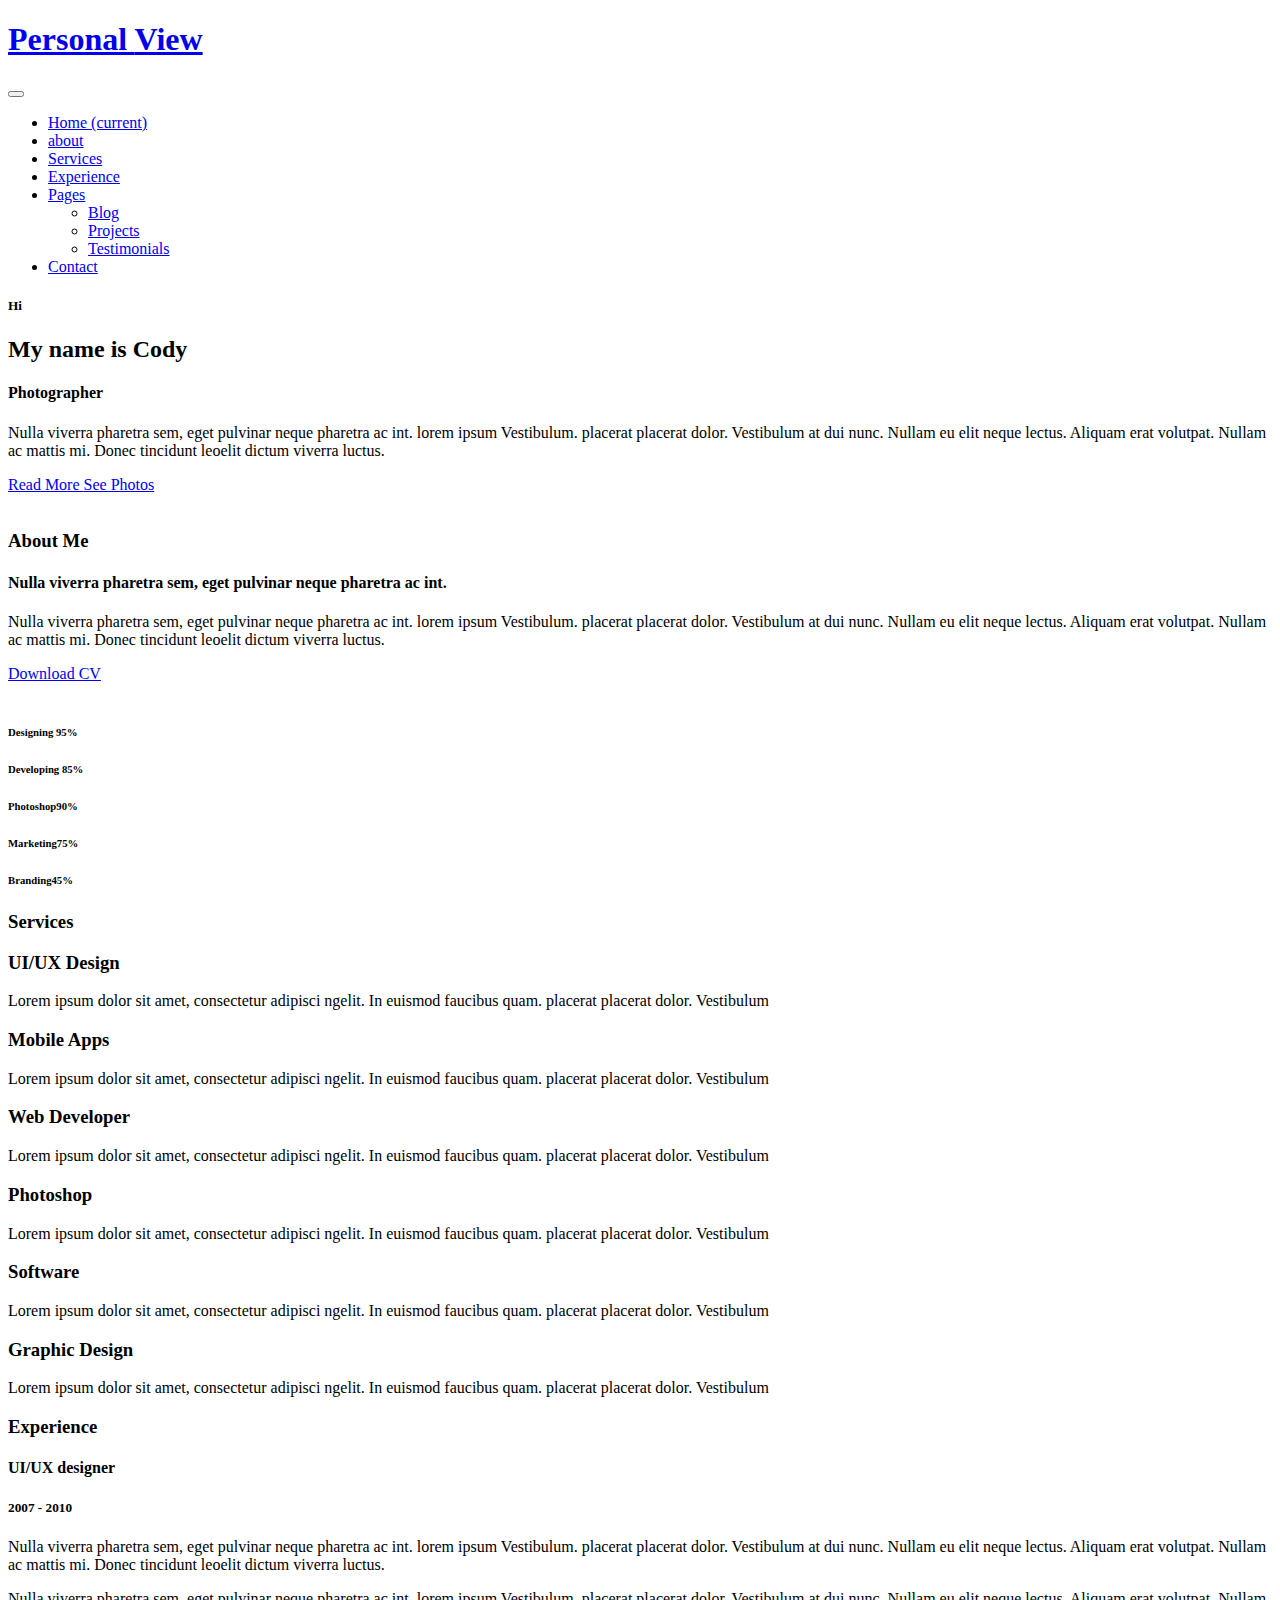
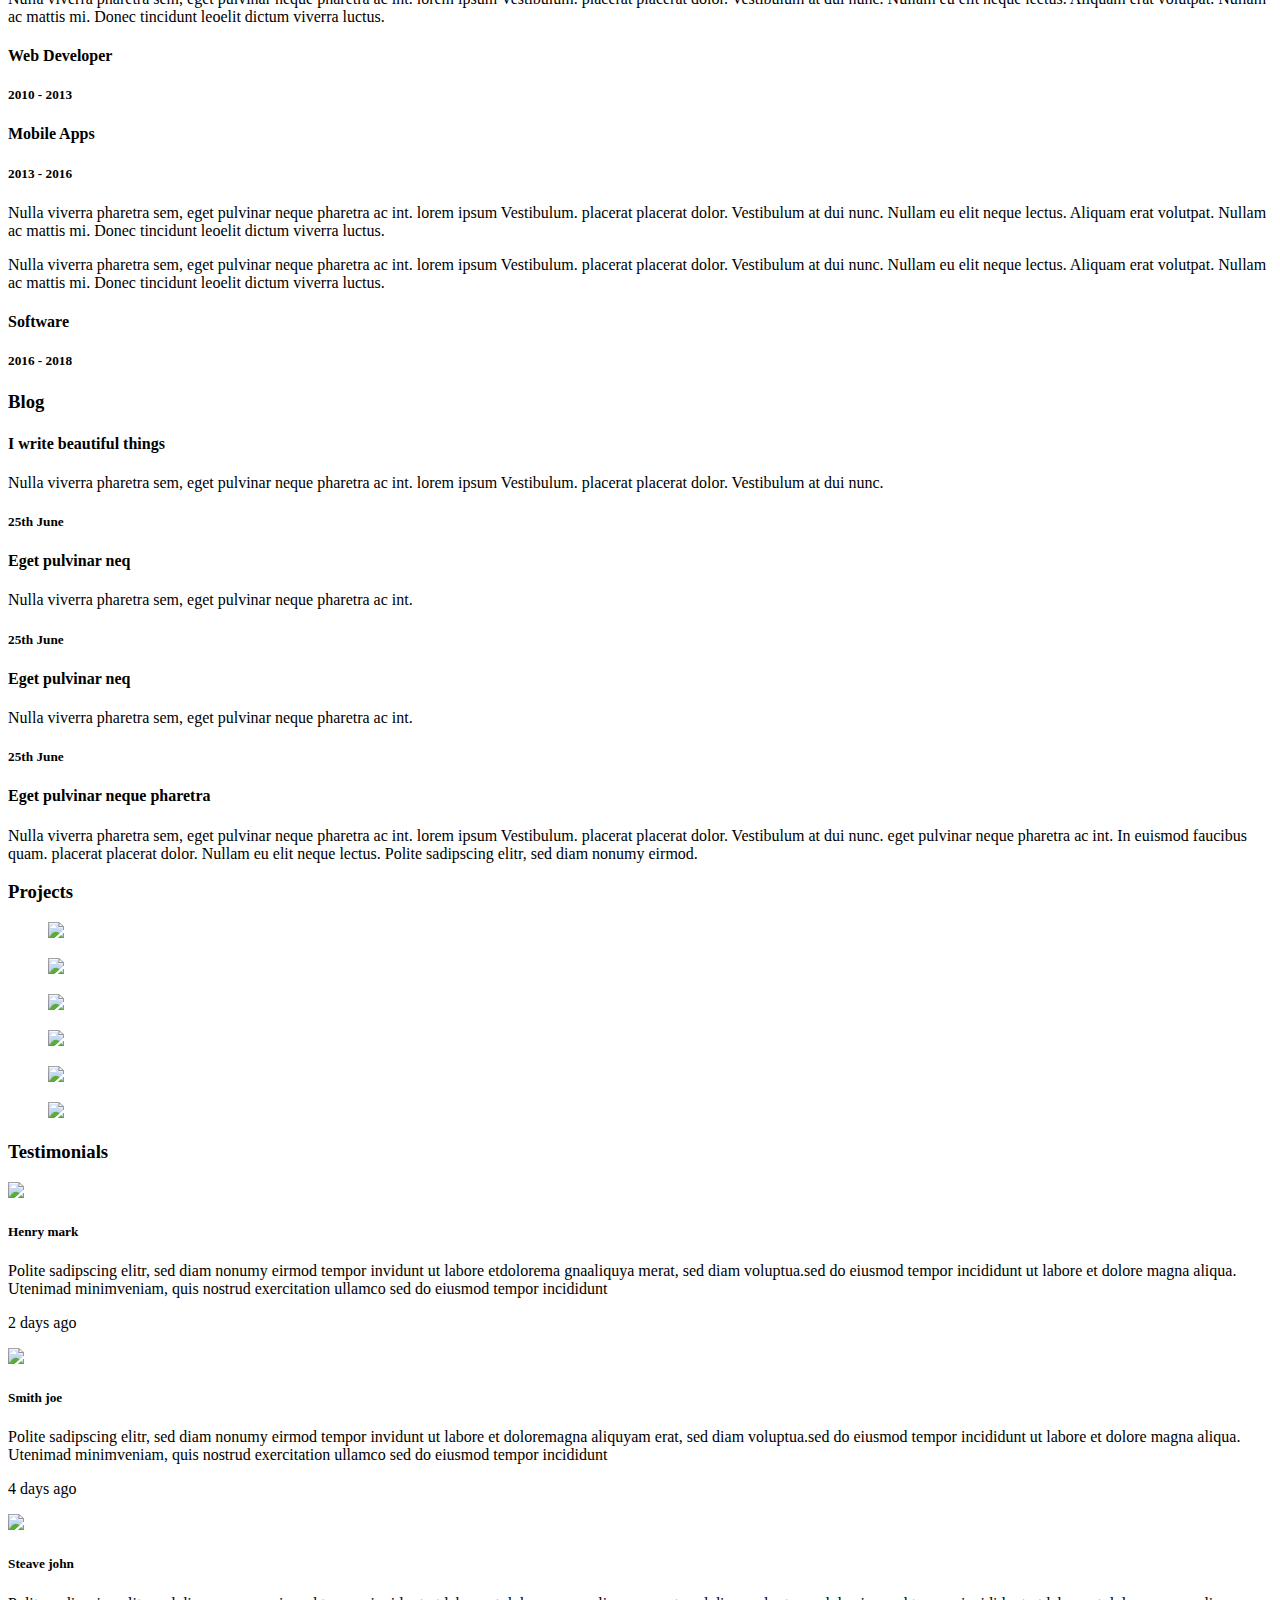
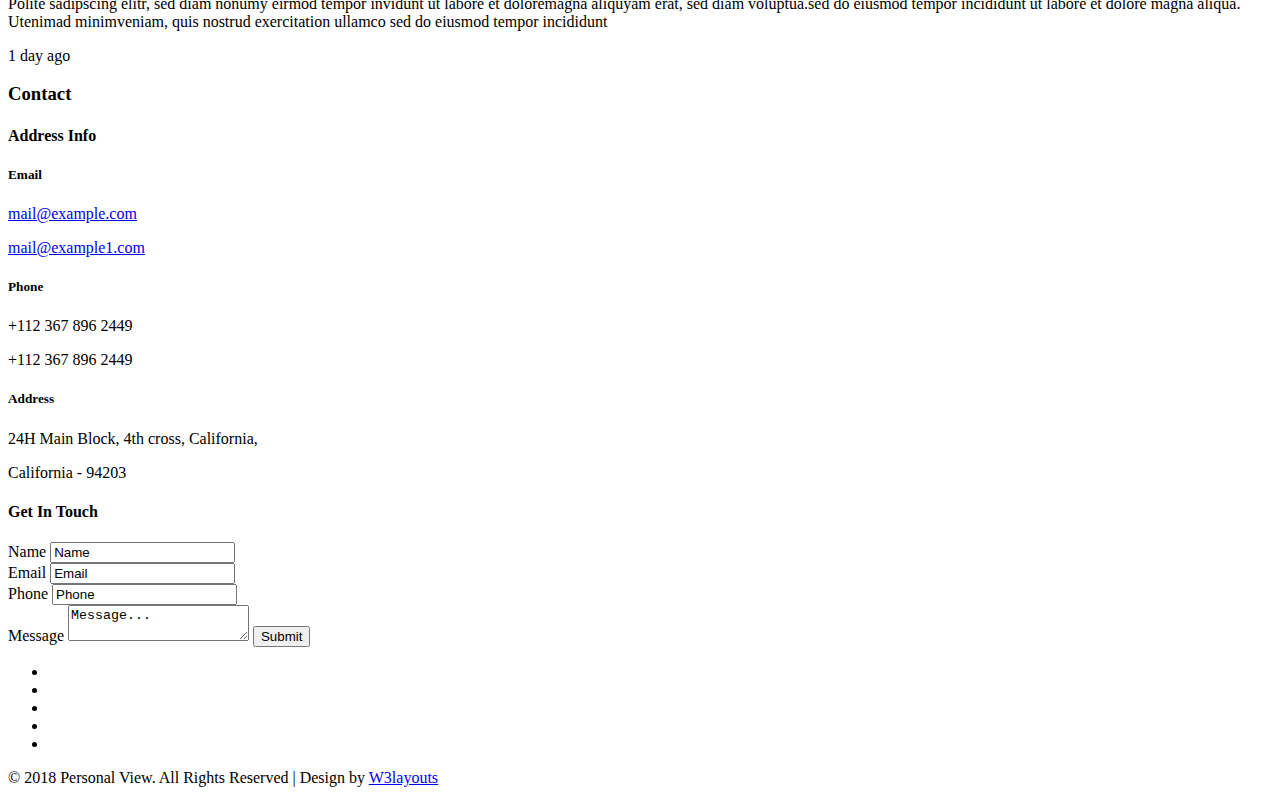
==== portfolio.html @ 0d2b61a9 "Add files via upload" ====
<!--
	Author: W3layouts
	Author URL: http://w3layouts.com
	License: Creative Commons Attribution 3.0 Unported
	License URL: http://creativecommons.org/licenses/by/3.0/
-->
<!DOCTYPE html>
<html lang="en">
<head>
<title>Personal View Personal Category Flat Bootstrap Responsive Website Template | Home : W3layouts</title>
	
	<!-- Meta tag Keywords -->
	<meta name="viewport" content="width=device-width, initial-scale=1">
	<meta charset="utf-8">
	<meta name="keywords" content="Personal View Responsive web template, Bootstrap Web Templates, Flat Web Templates, Android Compatible web template, 
	Smartphone Compatible web template, free webdesigns for Nokia, Samsung, LG, SonyEricsson, Motorola web design" />
	<script type="application/x-javascript">
		addEventListener("load", function () {
			setTimeout(hideURLbar, 0);
		}, false);

		function hideURLbar() {
			window.scrollTo(0, 1);
		}
	</script>
	<!--// Meta tag Keywords -->
    
	<!-- css files -->
	<link rel="stylesheet" href="css/bootstrap.css"> <!-- Bootstrap-Core-CSS -->
	<link rel="stylesheet" href="css/style.css" type="text/css" media="all" /> <!-- Style-CSS --> 
	<link rel="stylesheet" href="css/fontawesome-all.css"> <!-- Font-Awesome-Icons-CSS -->
	<!-- //css files -->
	
      <!--lightbox -->
      <link rel="stylesheet" href="css/lightbox.css">
      <!-- lightbox -->

	<!--web font-->
	<link href="//fonts.googleapis.com/css?family=Montserrat:100,100i,200,200i,300,300i,400,400i,500,500i,600,600i,700,700i,800,800i,900,900i&amp;subset=cyrillic,cyrillic-ext,latin-ext,vietnamese" rel="stylesheet">
	<link href="//fonts.googleapis.com/css?family=Open+Sans:300,300i,400,400i,600,600i,700,700i,800,800i&amp;subset=cyrillic,cyrillic-ext,greek,greek-ext,latin-ext,vietnamese" rel="stylesheet">
	<!--//web font-->

</head>

<body>
<header>	
<div class="container">
<!-- nav -->
		<nav class="navbar navbar-expand-lg navbar-light py-4">
			<!-- logo -->
			<h1>
				<a class="navbar-brand" href="index.html">
					Personal <span>View</span>
				</a>
			</h1>
			<!-- //logo -->
			<button class="navbar-toggler ml-md-auto" type="button" data-toggle="collapse" data-target="#navbarSupportedContent" aria-controls="navbarSupportedContent"
				aria-expanded="false" aria-label="Toggle navigation">
				<span class="navbar-toggler-icon"></span>
			</button>
			<!-- main nav -->
			<div class="collapse navbar-collapse" id="navbarSupportedContent">
				<ul class="navbar-nav ml-lg-auto text-center">
					<li class="nav-item active mr-lg-4">
						<a class="nav-link" href="index.html">Home
							<span class="sr-only">(current)</span>
						</a>
					</li>
					<li class="nav-item mr-lg-4">
						<a class="nav-link scroll" href="#about">about</a>
					</li>
					<li class="nav-item mr-lg-4">
						<a class="nav-link scroll" href="#services">Services</a>
					</li>
					<li class="nav-item mr-lg-4">
						<a class="nav-link scroll" href="#experience">Experience</a>
					</li>
					<li class="dropdown nav-item mr-lg-4">
						<a href="#" data-toggle="dropdown" class="nav-link dropdown-toggle ">
							Pages
							<b class="caret"></b>
						</a>
						<ul class="dropdown-menu" role="menu">
							<li class="nav-item">
								<a href="#blog" class="nav-link scroll">Blog</a>
							</li>
							<li class="nav-item">
								<a href="#projects" class="nav-link scroll">Projects</a>
							</li>
							<div class="dropdown-divider"></div>
							<li class="nav-item">
								<a href="#testimonials" class="nav-link scroll">Testimonials</a>
							</li>
						</ul>
					</li>
					<li class="nav-item">
						<a class="nav-link scroll" href="#contact">Contact</a>
					</li>
				</ul>
			</div>
			<!-- //main nav -->
		</nav>
		<!-- //nav -->
</div>
</header>
		
<!-- banner -->
<section class="banner">
	<div class="banner-layer">
		<div class="container">
			<div class="row agile_banner_info">
				<div class="col-md-7 agile_banner_margin">
					<h5>Hi</h5>
					<h2>My name is <span>Cody</span></h2>
					<h4>Photographer</h4>
					<p>Nulla viverra pharetra sem, eget pulvinar neque pharetra ac int. lorem ipsum Vestibulum. placerat placerat dolor. Vestibulum at dui nunc. Nullam eu elit neque lectus. Aliquam erat volutpat. Nullam ac mattis mi. Donec tincidunt leoelit dictum viverra luctus.</p>
					<a href="#"> Read More </a>
					<a href="./Photoflash-Starter/index.html"> See Photos <span class="fa ml-2 fa-camera"></span> </a>	
				</div>
				<div class="col-md-5 image_margin">
					<img src="images/img1.png" alt="" class="img-fluid" />
				</div>
			</div>
		</div>
	</div>
</section>
<!-- //banner -->	

<!-- about -->
<section class="about py-5" id="about">
	<div class="container py-3">
		<h3 class="heading">About Me</h3>
		<div class="row about-grids">
			<div class="col-lg-4">
				<h4>Nulla viverra pharetra sem, eget pulvinar neque pharetra ac int.</h4>
				<p>Nulla viverra pharetra sem, eget pulvinar neque pharetra ac int. lorem ipsum Vestibulum. placerat placerat dolor. Vestibulum at dui nunc. Nullam eu elit neque lectus. Aliquam erat volutpat. Nullam ac mattis mi. Donec tincidunt leoelit dictum viverra luctus.</p>
				<a href="#"> Download CV <span class="fa ml-2 fa-download"></span> </a>	
			</div>
			<div class="col-lg-4 col-md-6 my-lg-0 my-5">
				<img src="images/img.jpg" alt="" class="img-fluid" />
			</div>
			<div class="col-lg-4 bar-grids">
				<div class="wthree_skills">
					<h6>Designing<span> 95% </span></h6>
					<div class="progress">
						<div class="progress-bar progress-bar-striped active" style="width: 95%">
						</div>
					</div>
					<h6>Developing<span> 85% </span></h6>
					<div class="progress">
						<div class="progress-bar progress-bar-striped active" style="width: 85%">
						</div>
					</div>
					<h6>Photoshop<span>90% </span></h6>
					<div class="progress">
						<div class="progress-bar progress-bar-striped active" style="width: 90%">
						</div>
					</div>
					<h6>Marketing<span>75% </span></h6>
					<div class="progress">
						<div class="progress-bar progress-bar-striped active" style="width: 75%">
						</div>
					</div>
					<h6>Branding<span>45% </span></h6>
					<div class="progress prgs-w3agile-last">
						<div class="progress-bar progress-bar-striped active" style="width: 45%">
						</div>
					</div>
				</div>
			</div>
		</div>
	</div>
</section>
<!-- about -->

<!-- services -->
<section class="services py-5" id="services">
	<div class="container py-3">
		<h3 class="heading">Services</h3>
		<div class="row service-grids">
			<div class="col-lg-4 col-md-6 agile w3-icon-grid1">
				<h3><i class="fas mr-2 fa-cogs" aria-hidden="true"></i> UI/UX Design</h3>
				<p>Lorem ipsum dolor sit amet, consectetur adipisci ngelit. In euismod faucibus quam. placerat placerat dolor. Vestibulum</p>
			</div>
			<div class="col-lg-4 col-md-6 agile mt-md-0 mt-sm-5 mt-4 w3-icon-grid1">
				<h3><i class="fa mr-2 fa-mobile" aria-hidden="true"></i>Mobile Apps</h3>
				<p>Lorem ipsum dolor sit amet, consectetur adipisci ngelit. In euismod faucibus quam. placerat placerat dolor. Vestibulum</p>
			</div>
			<div class="col-lg-4 col-md-6 agile mt-lg-0 mt-sm-5 mt-4 w3-icon-grid1">
				<h3><i class="fa mr-2 fa-laptop" aria-hidden="true"></i>Web Developer</h3>
				<p>Lorem ipsum dolor sit amet, consectetur adipisci ngelit. In euismod faucibus quam. placerat placerat dolor. Vestibulum</p>
			</div>
			<div class="col-lg-4 col-md-6 agile mt-sm-5 mt-4 w3-icon-grid1">
				<h3><i class="fas mr-2 fa-camera" aria-hidden="true"></i> Photoshop</h3>
				<p>Lorem ipsum dolor sit amet, consectetur adipisci ngelit. In euismod faucibus quam. placerat placerat dolor. Vestibulum</p>
			</div>
			<div class="col-lg-4 col-md-6 agile mt-sm-5 mt-4 w3-icon-grid1">
				<h3><i class="fab mr-2 fa-accusoft" aria-hidden="true"></i>Software</h3>
				<p>Lorem ipsum dolor sit amet, consectetur adipisci ngelit. In euismod faucibus quam. placerat placerat dolor. Vestibulum</p>
			</div>
			<div class="col-lg-4 col-md-6 agile mt-sm-5 mt-4 w3-icon-grid1">
				<h3><i class="fas mr-2 fa-chart-pie" aria-hidden="true"></i>Graphic Design</h3>
				<p>Lorem ipsum dolor sit amet, consectetur adipisci ngelit. In euismod faucibus quam. placerat placerat dolor. Vestibulum</p>
			</div>
		</div>
	</div>
</section>
<!-- //services -->

<!-- experience -->
<section class="experience py-5" id="experience">
	<div class="container py-3">
		<h3 class="heading">Experience</h3>
		<div class="row exp-grids">
			<div class="col-md-3 exp wthree">
				<h4>UI/UX designer</h4>
				<h5>2007 - 2010</h5>
			</div>
			<div class="col-md-9 mt-md-0 mt-4 wthree">
				<p>Nulla viverra pharetra sem, eget pulvinar neque pharetra ac int. lorem ipsum Vestibulum. placerat placerat dolor. Vestibulum at dui nunc. Nullam eu elit neque lectus. Aliquam erat volutpat. Nullam ac mattis mi. Donec tincidunt leoelit dictum viverra luctus.</p>
			</div>
		</div>
		<div class="row exp-grid1 mt-5 wthree">
			<div class="col-md-9 mb-md-0 mb-4">
				<p>Nulla viverra pharetra sem, eget pulvinar neque pharetra ac int. lorem ipsum Vestibulum. placerat placerat dolor. Vestibulum at dui nunc. Nullam eu elit neque lectus. Aliquam erat volutpat. Nullam ac mattis mi. Donec tincidunt leoelit dictum viverra luctus.</p>
			</div>
			<div class="col-md-3 exp1 wthree">
				<h4>Web Developer</h4>
				<h5>2010 - 2013</h5>
			</div>
		</div>
		<div class="row exp-grids mt-5 wthree">
			<div class="col-md-3 exp">
				<h4>Mobile Apps</h4>
				<h5>2013 - 2016</h5>
			</div>
			<div class="col-md-9 mt-md-0 mt-4 wthree">
				<p>Nulla viverra pharetra sem, eget pulvinar neque pharetra ac int. lorem ipsum Vestibulum. placerat placerat dolor. Vestibulum at dui nunc. Nullam eu elit neque lectus. Aliquam erat volutpat. Nullam ac mattis mi. Donec tincidunt leoelit dictum viverra luctus.</p>
			</div>
		</div>
		<div class="row exp-grid1 mt-5 wthree">
			<div class="col-md-9 mb-md-0 mb-4">
				<p>Nulla viverra pharetra sem, eget pulvinar neque pharetra ac int. lorem ipsum Vestibulum. placerat placerat dolor. Vestibulum at dui nunc. Nullam eu elit neque lectus. Aliquam erat volutpat. Nullam ac mattis mi. Donec tincidunt leoelit dictum viverra luctus.</p>
			</div>
			<div class="col-md-3 exp1 wthree">
				<h4>Software</h4>
				<h5>2016 - 2018</h5>
			</div>
		</div>
	</div>
</section>
<!-- //experience -->

<!-- blog -->
<section class="blog py-5" id="blog">
	<div class="container py-3">
		<h3 class="heading">Blog</h3>
		<div class="row blog-grids">
			<div class="col-lg-7">
				<h4 class="left-grid-blog">I write beautiful things</h4>
				<p class="left-grid-blog">Nulla viverra pharetra sem, eget pulvinar neque pharetra ac int. lorem ipsum Vestibulum. placerat placerat dolor.
				Vestibulum at dui nunc.</p>
				<div class="row">
					<div class="col-md-6 pr-md-0 w3ls">
						<div class="blog-grid1">
							<h5>25th June</h5>
							<h4>Eget pulvinar neq </h4>
							<p>Nulla viverra pharetra sem, eget pulvinar neque pharetra ac int.</p>
						</div>
					</div>
					<div class="col-md-6 mt-md-0 mt-3 w3ls">
						<div class="blog-grid1">
							<h5>25th June</h5>
							<h4>Eget pulvinar neq </h4>
							<p>Nulla viverra pharetra sem, eget pulvinar neque pharetra ac int.</p>
						</div>
					</div>
				</div>
			</div>
			<div class="col-lg-5 mt-lg-0 mt-5 blog-grid1 w3ls">
				<h5>25th June</h5>
				<h4>Eget pulvinar neque pharetra </h4>
				<p>Nulla viverra pharetra sem, eget pulvinar neque pharetra ac int. lorem ipsum Vestibulum. placerat placerat dolor.
				Vestibulum at dui nunc. eget pulvinar neque pharetra ac int. In euismod faucibus quam. placerat placerat dolor. Nullam
				eu elit neque lectus. Polite sadipscing elitr, sed diam nonumy eirmod.</p>
			</div>
		</div>
	</div>
</section>
<!-- //blog -->

<!-- gallery -->
	<div class="gallery py-5" id="projects">
		<div class="container py-3">
		<h3 class="heading">Projects</h3>
		<div class="row gallery_grid-more project-grids w3ls">
		   <div class="col-md-3 p-0 pr-2 col-sm-3 col-6 agileits_w3layouts_gallery_grid1 hover14 column">
			  <div class="w3_agile_gallery_effect">
				 <a href="images/g1.jpg" data-lightbox="example-set" data-title="Lorem Ipsum is simply dummy the when an unknown galley of type and scrambled it to make a type specimen.">
					<figure>
					   <img src="images/g1.jpg" alt=" " class="img-responsive" />
					</figure>
				 </a>
			  </div>
		   </div>
		   <div class="col-md-3 p-0 pr-2 col-sm-3 col-6 agileits_w3layouts_gallery_grid1 hover14 column">
			  <div class="w3_agile_gallery_effect">
				 <a href="images/g2.jpg" data-lightbox="example-set" data-title="Lorem Ipsum is simply dummy the when an unknown galley of type and scrambled it to make a type specimen.">
					<figure>
					   <img src="images/g2.jpg" alt=" " class="img-responsive" />
					</figure>
				 </a>
			  </div>
			  <div class="clearfix"> </div>
		   </div>
		   <div class="col-md-6 p-0 col-sm-6 col-12 pt-sm-0 pt-2 agileits_w3layouts_gallery_grid1 hover14 column">
			  <div class="w3_agile_gallery_effect">
				 <a href="images/g3.jpg" data-lightbox="example-set" data-title="Lorem Ipsum is simply dummy the when an unknown galley of type and scrambled it to make a type specimen.">
					<figure>
					   <img src="images/g3.jpg" alt=" " class="img-responsive" />
					</figure>
				 </a>
			  </div>
		   </div>
		</div>
		<div class="row gallery_grid-more">
		   <div class="col-md-6 p-0 col-sm-6 col-12 pt-sm-0 pt-2 agileits_w3layouts_gallery_grid1 w3layouts_gallery_grid1 hover14 column">
			  <div class="w3_agile_gallery_effect">
				 <a href="images/g4.jpg" data-lightbox="example-set" data-title="Lorem Ipsum is simply dummy the when an unknown galley of type and scrambled it to make a type specimen.">
					<figure>
					   <img src="images/g4.jpg" alt=" " class="img-responsive" />
					</figure>
				 </a>
			  </div>
		   </div>
		   <div class="col-md-3 pt-2 pl-2 p-0 col-sm-3 col-6 agileits_w3layouts_gallery_grid1 hover14 column">
			  <div class="w3_agile_gallery_effect">
				 <a href="images/g5.jpg" data-lightbox="example-set" data-title="Lorem Ipsum is simply dummy the when an unknown galley of type and scrambled it to make a type specimen.">
					<figure>
					   <img src="images/g5.jpg" alt=" " class="img-responsive" />
					</figure>
				 </a>
			  </div>
		   </div>
		   <div class="col-md-3 pt-2 pl-2 p-0 col-sm-3 col-6 agileits_w3layouts_gallery_grid1 hover14 column">
			  <div class="w3_agile_gallery_effect">
				 <a href="images/g6.jpg" data-lightbox="example-set" data-title="Lorem Ipsum is simply dummy the when an unknown galley of type and scrambled it to make a type specimen.">
					<figure>
					   <img src="images/g6.jpg" alt=" " class="img-responsive" />
					</figure>
				 </a>
			  </div>
		   </div>
		   <div class="clearfix"> </div>
		</div>
	 </div>	
  </div>
  <!-- //gallery --> 

<!-- Testimonials -->
<section class="testimonials py-5" id="testimonials">
	<div class="container py-3">
		<h3 class="heading">Testimonials</h3>
		<div class="test-grids">
			<!-- testimonials -->
			<div class=" clients">
				<div class="sreen-gallery-cursual">
					<div id="owl-demo" class="owl-carousel">
						 <div class="item-owl">
							<div class="test-image">
								<img src="images/test1.jpg" alt=" " class="img-fluid">
							</div>
							<div class="test-review">
							  <h5>Henry mark</h5>
							   <p> <span><i class="fa fa-quote-left" aria-hidden="true"></i></span>Polite sadipscing elitr, sed diam nonumy eirmod tempor invidunt ut labore etdolorema gnaaliquya merat, sed diam voluptua.sed do eiusmod tempor incididunt ut labore et dolore magna aliqua. Utenimad minimveniam, quis nostrud exercitation ullamco sed do eiusmod tempor incididunt<span><i class="fa fa-quote-right" aria-hidden="true"></i></span></p>
							  <p class="date">2 days ago</p>
							</div>
						</div>
						<div class="item-owl">
							<div class="test-image">
								<img src="images/test1.jpg" alt=" " class="img-fluid">
							</div>
							<div class="test-review">
								 <h5>Smith joe</h5>
							 <p> <span><i class="fa fa-quote-left" aria-hidden="true"></i></span>Polite sadipscing elitr, sed diam nonumy eirmod tempor invidunt ut labore et doloremagna aliquyam erat, sed diam voluptua.sed do eiusmod tempor incididunt ut labore et dolore magna aliqua. Utenimad minimveniam, quis nostrud exercitation ullamco sed do eiusmod tempor incididunt<span><i class="fa fa-quote-right" aria-hidden="true"></i></span></p>
								  <p class="date">4 days ago</p>
							</div>
						</div>
						 <div class="item-owl">
							<div class="test-image">
								<img src="images/test1.jpg" alt=" " class="img-fluid">
							</div>
							<div class="test-review">
								 <h5>Steave john</h5>
								 <p> <span><i class="fa fa-quote-left" aria-hidden="true"></i></span>Polite sadipscing elitr, sed diam nonumy eirmod tempor invidunt ut labore et doloremagna aliquyam erat, sed diam voluptua.sed do eiusmod tempor incididunt ut labore et dolore magna aliqua. Utenimad minimveniam, quis nostrud exercitation ullamco sed do eiusmod tempor incididunt<span><i class="fa fa-quote-right" aria-hidden="true"></i></span></p>
								  <p class="date">1 day ago</p>
							</div>
						</div>
					</div>
				</div>
			</div>
			<!-- //testimonials -->
		</div>
	</div>
</section>
<!-- Testimonials -->

<!-- contact -->
<section class="contact py-5" id="contact">
	<div class="container py-3">
		<h3 class="heading">Contact</h3>
		<div class="row contact-grids">
			<div class="col-lg-5 contact-left">
				<h4 class="mb-4">Address Info</h4>
				<div class="row">
					<div class="col-1 pr-0 icon">
						<i class="fa fa-envelope-open" aria-hidden="true"></i>
					</div>
					<div class="col-11">
						<h5>Email</h5>
						<p><a href="mailto:example@email.com"> mail@example.com</a></p>
						<p><a href="mailto:example1@email.com"> mail@example1.com</a></p>
					</div>
					<div class="col-1 pr-0 icon mt-4">
						<i class="fa fa-phone" aria-hidden="true"></i>
					</div>
					<div class="col-11 mt-4">
						<h5>Phone</h5>
						<p> +112 367 896 2449</p>
						<p> +112 367 896 2449</p>
					</div>
					<div class="col-1 pr-0 icon mt-4">
						<i class="fa fa-map-marker" aria-hidden="true"></i>
					</div>
					<div class="col-11 mt-4">
						<h5>Address</h5>
						<p>24H Main Block, 4th cross, California,</p>
						<p> California - 94203</p>
					</div>
				</div>
			</div>
			<div class="col-lg-7 mt-lg-0 mt-5 contact-right" id="cont">
				<h4 class="mb-4">Get In Touch</h4>
				<form action="#" method="post">
					<label><i class="fa mr-2 fa-user" aria-hidden="true"></i> Name</label>
					<input type="text" name="Name" value="Name" onfocus="this.value = '';" onblur="if (this.value == '') {this.value = 'Name';}" required="">
					<div class="clearfix"></div>
					<label><i class="fas mr-2 fa-envelope-open" aria-hidden="true"></i>Email</label>
					<input type="email" name="Email" value="Email" onfocus="this.value = '';" onblur="if (this.value == '') {this.value = 'Email';}" required="">
					<div class="clearfix"></div>
					<label><i class="fas mr-2 fa-phone" aria-hidden="true"></i>Phone</label>
					<input type="text" name="Phone" value="Phone" onfocus="this.value = '';" onblur="if (this.value == '') {this.value = 'Phone';}" required="">
					<div class="clearfix"></div>
					<label><i class="fas mr-2 fa-edit" aria-hidden="true"></i>Message</label>
					<textarea name="Message" onfocus="this.value = '';" onblur="if (this.value == '') {this.value = 'Message...';}" required="">Message...</textarea>
					<input type="submit" value="Submit">
				</form>
			</div>
		</div>
	</div>
</section>
<!-- //contact -->

<!-- footer -->
<footer class="py-5">
	<div class="container">
		<div class="agileinfo-grids">
			<div class="agile-grid-left agile-grid-right text-center">
				<div class="social mb-4">
					<ul>
						<li><a href="#"><i class="fab mr-2 fa-facebook-f"></i></a></li>
						<li><a href="#"><i class="fab mr-2 fa-twitter"></i></a></li>
						<li><a href="#"><i class="fab mr-2 fa-google-plus"></i></a></li>
						<li><a href="#"><i class="fab mr-2 fa-pinterest"></i></a></li>
						<li><a href="#"><i class="fab mr-2 fa-vk"></i></a></li>
					</ul>
				</div>
			</div>
		</div>
		<div class="copyright text-center">
			<p>© 2018 Personal View. All Rights Reserved | Design by <a href="http://w3layouts.com/"> W3layouts</a> </p>
		</div>
	</div>
</footer>
<!-- //footer -->


	<!-- js -->
	<script type="text/javascript" src="js/jquery-2.1.4.min.js"></script>
	<script type="text/javascript" src="js/bootstrap.js"></script> <!-- Necessary-JavaScript-File-For-Bootstrap --> 
	<!-- //js -->	
	
	<!--  light box js -->
	<script src="js/lightbox-plus-jquery.min.js"> </script> 
	<!-- //light box js-->
	<!-- for-Testimonials -->
	<!-- required-js-files-->
	<link href="css/owl.carousel.css" rel="stylesheet">
		<script src="js/owl.carousel.js"></script>
			<script>
		$(document).ready(function() {
		  $("#owl-demo").owlCarousel({
			items : 1,
			lazyLoad : true,
			autoPlay : true,
			navigation : false,
			navigationText :  false,
			pagination : true,
		  });
		});
		</script>
	<!--//required-js-files-->
	<!-- //for-Testimonials -->


	<!-- start-smoth-scrolling -->
	<script src="js/SmoothScroll.min.js"></script>
	<script type="text/javascript" src="js/move-top.js"></script>
	<script type="text/javascript" src="js/easing.js"></script>
	<script type="text/javascript">
		jQuery(document).ready(function($) {
			$(".scroll").click(function(event){		
				event.preventDefault();
				$('html,body').animate({scrollTop:$(this.hash).offset().top},1000);
			});
		});
	</script>
	<!-- here stars scrolling icon -->
	<script type="text/javascript">
		$(document).ready(function() {
			/*
				var defaults = {
				containerID: 'toTop', // fading element id
				containerHoverID: 'toTopHover', // fading element hover id
				scrollSpeed: 1200,
				easingType: 'linear' 
				};
			*/
								
			$().UItoTop({ easingType: 'easeOutQuart' });
								
			});
	</script>
	<!-- //here ends scrolling icon -->
	<!-- start-smoth-scrolling -->

</body>
</html>
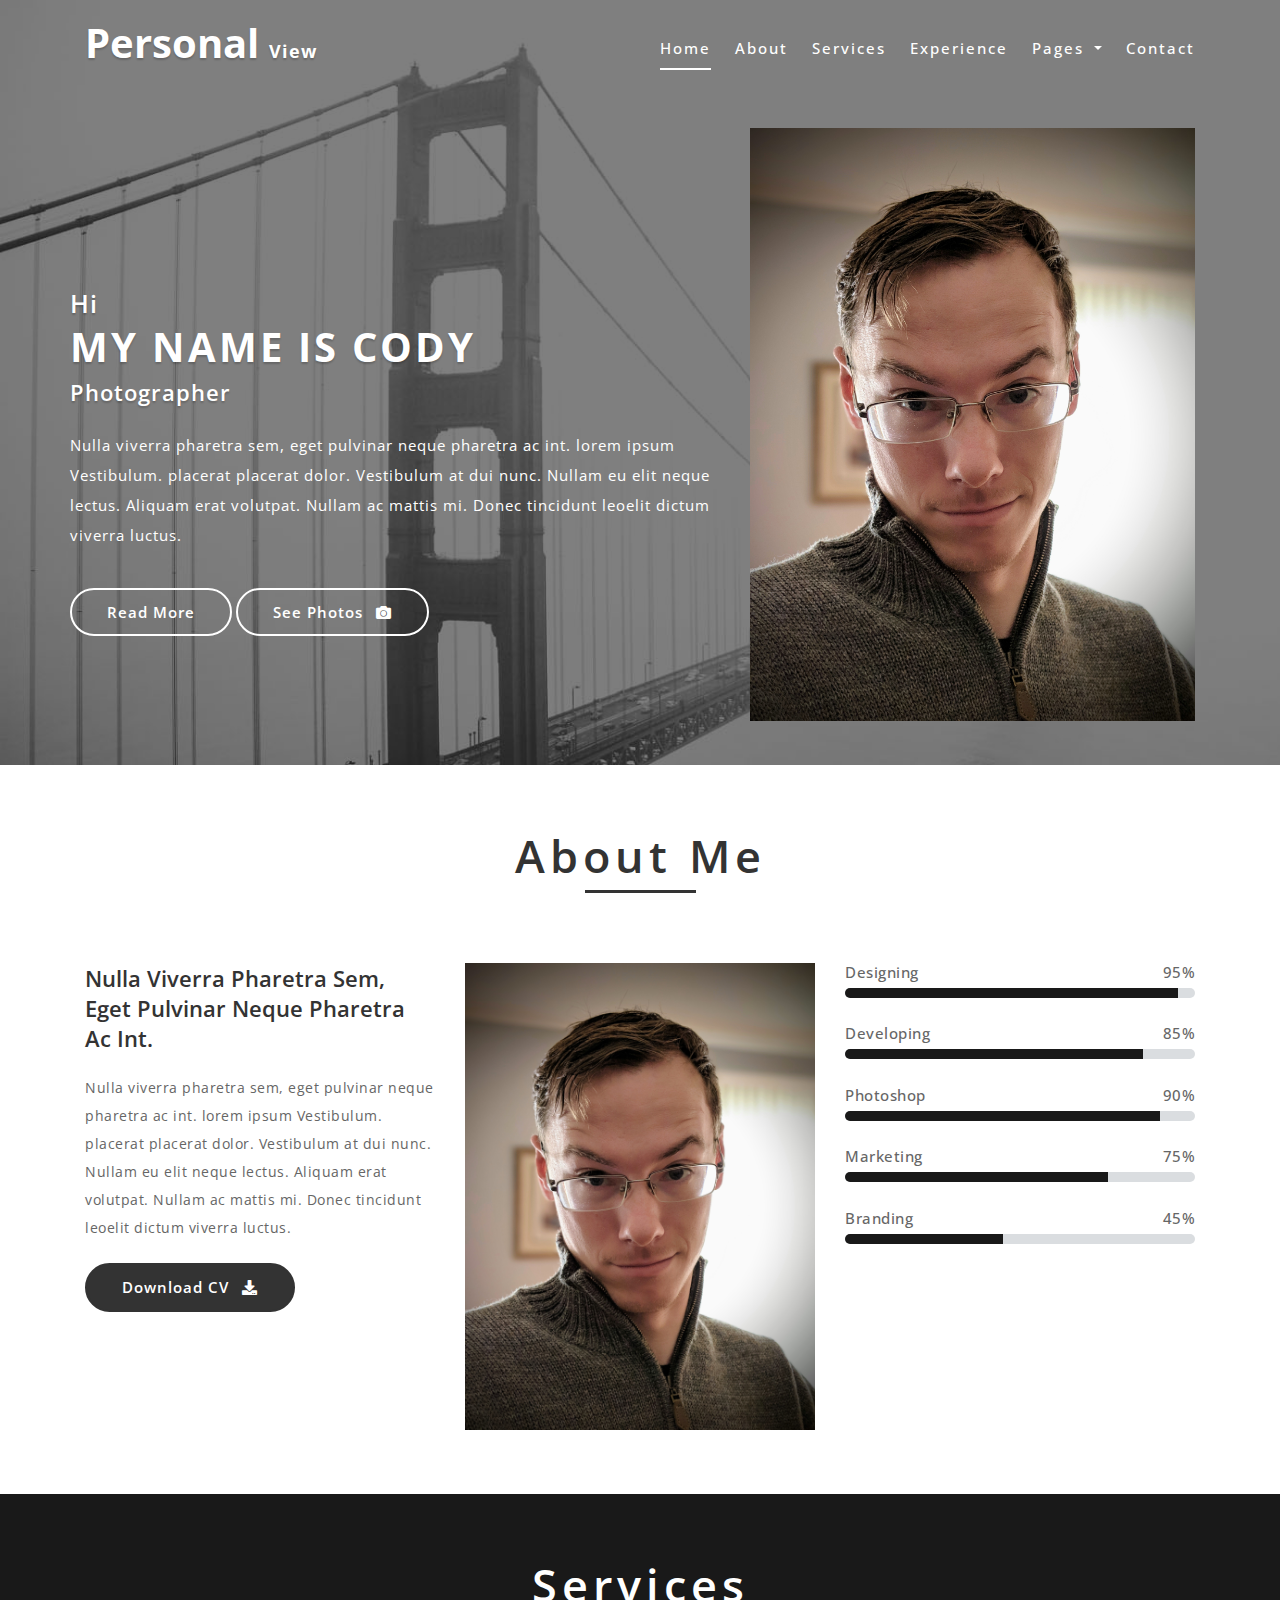
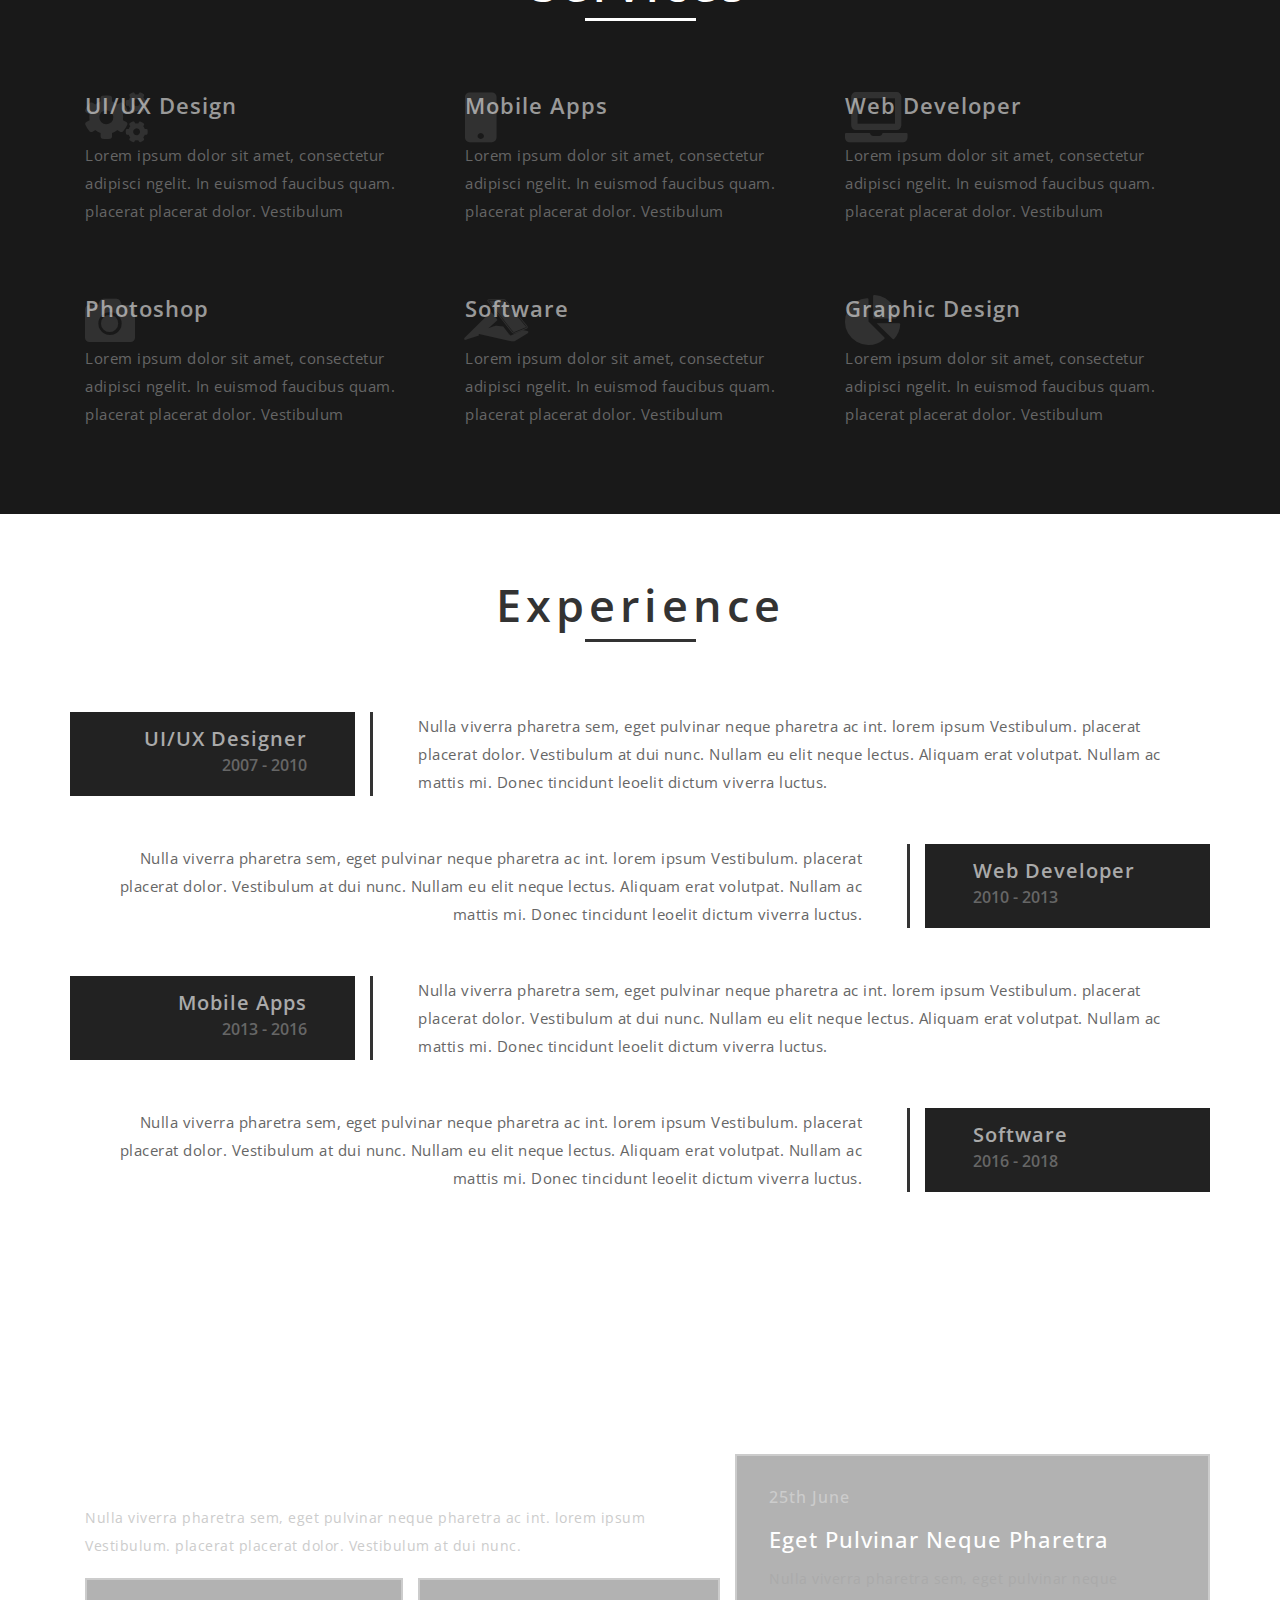
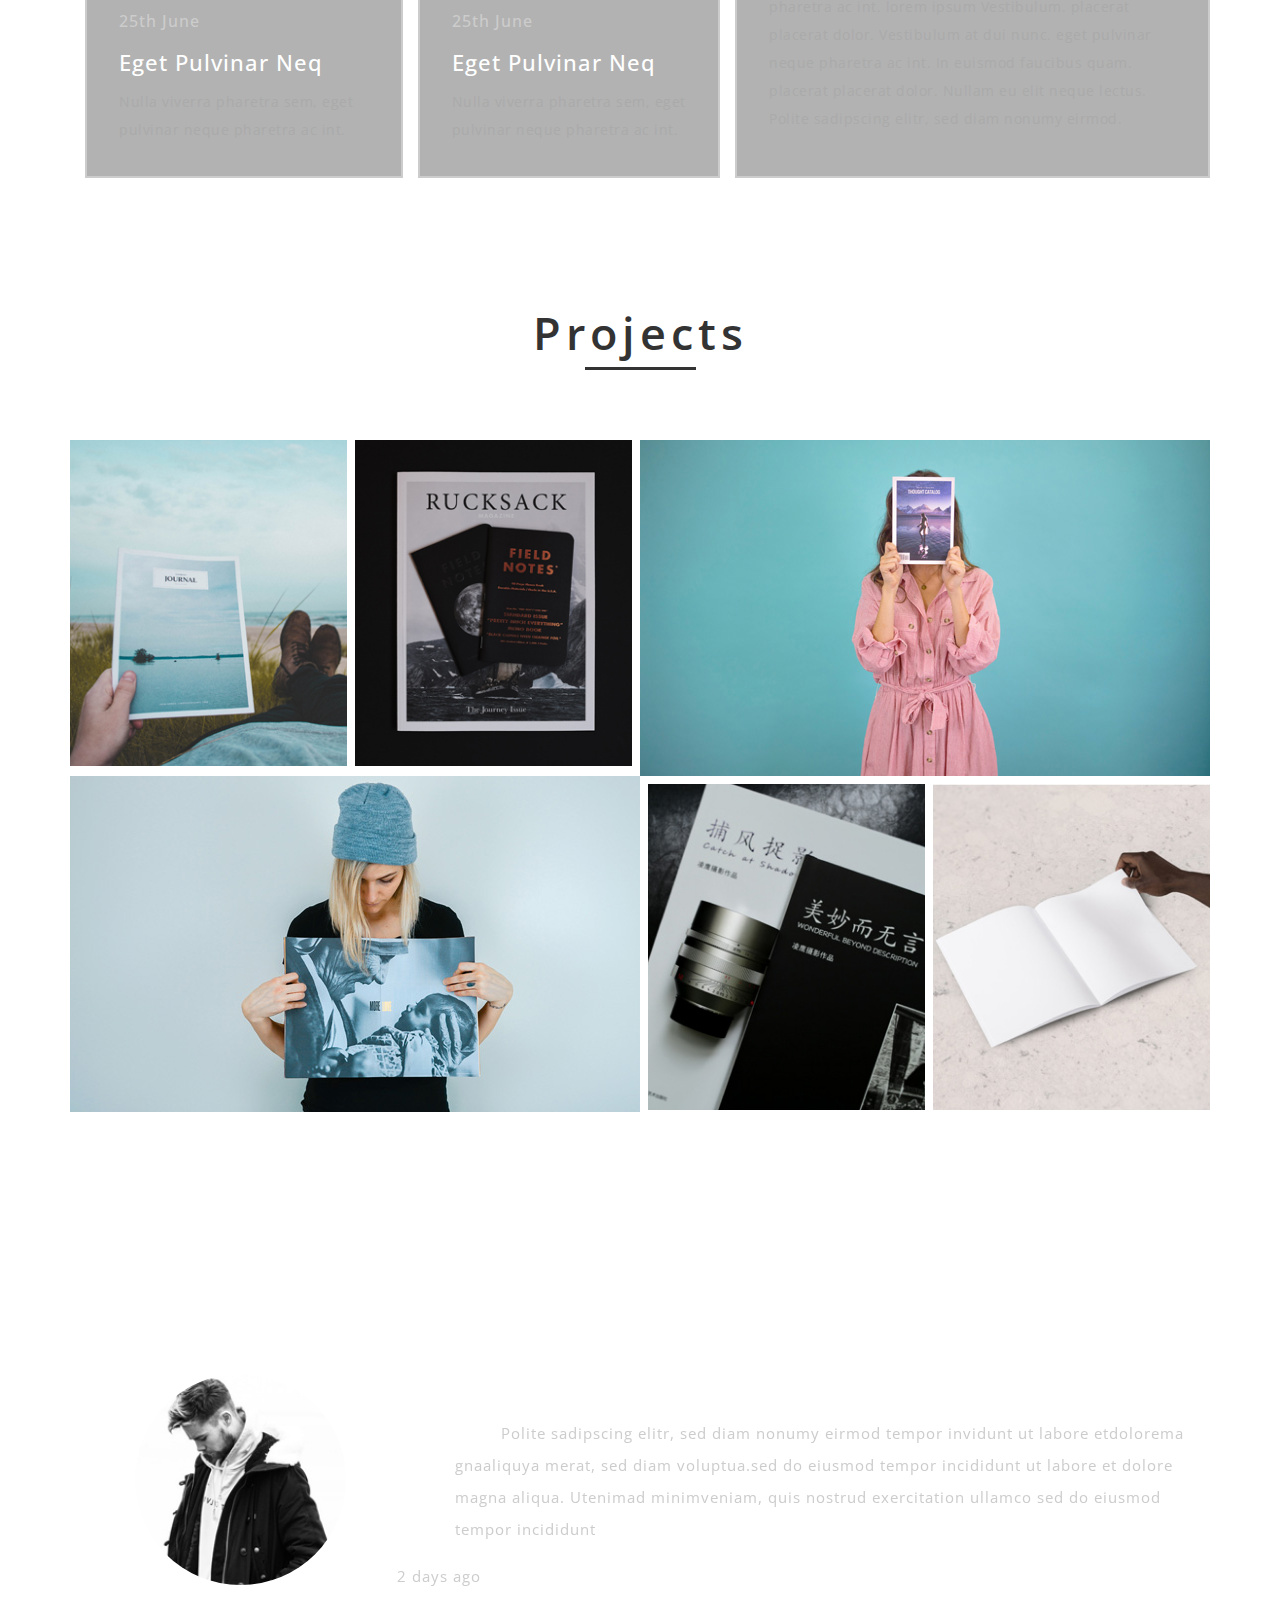
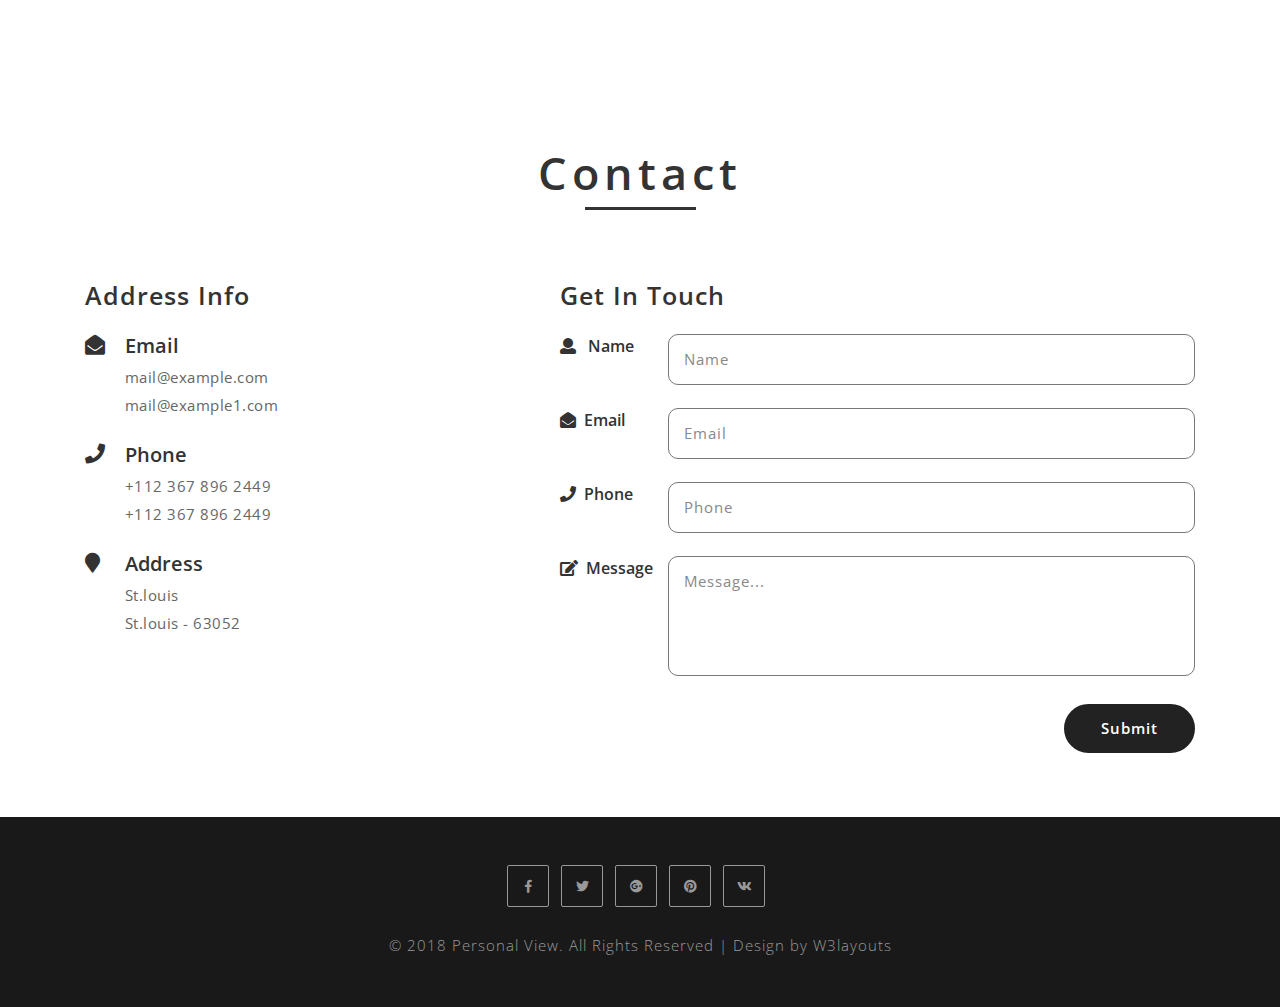
==== commit 8bd6e2f7: "dfsdfe" ====
--- a/portfolio.html
+++ b/portfolio.html
@@ -434,8 +434,8 @@
 					</div>
 					<div class="col-11 mt-4">
 						<h5>Address</h5>
-						<p>24H Main Block, 4th cross, California,</p>
-						<p> California - 94203</p>
+						<p>St.louis</p>
+						<p> St.louis - 63052</p>
 					</div>
 				</div>
 			</div>
--- a/css/style.css
+++ b/css/style.css
@@ -0,0 +1,1438 @@
+/*--
+Author: W3layouts
+Author URL: http://w3layouts.com
+License: Creative Commons Attribution 3.0 Unported
+License URL: http://creativecommons.org/licenses/by/3.0/
+--*/
+body{
+	padding:0;
+	margin:0;
+	background:#fff;
+	position:relative;
+    font-family: 'Montserrat', sans-serif;
+    font-family: 'Open Sans', sans-serif;
+}
+body a{
+    transition:0.5s all;
+	-webkit-transition:0.5s all;
+	-moz-transition:0.5s all;
+	-o-transition:0.5s all;
+	-ms-transition:0.5s all;
+}
+a:hover{
+	text-decoration:none;
+}
+input[type="button"],input[type="submit"],.contact-form input[type="submit"]{
+	transition:0.5s all;
+	-webkit-transition:0.5s all;
+	-moz-transition:0.5s all;
+	-o-transition:0.5s all;
+	-ms-transition:0.5s all;
+}
+h1,h2,h3,h4,h5,h6{
+	margin:0;	
+}	
+p{
+	margin:0;
+}
+ul{
+	margin:0;
+	padding:0;
+}
+label{
+	margin:0;
+}
+img{
+	width:100%;
+}
+
+
+/* header */
+
+.navbar {
+}
+
+header h1 {
+    line-height: 0;
+}
+
+a.navbar-brand i {
+    color: #fd5c63;
+}
+
+header h1 a span {
+    font-size: 18px;
+    letter-spacing: 1px;
+}
+
+.navbar-brand {
+    font-size: 1em;
+    text-transform: capitalize;
+    display: initial;
+    margin: 0;
+}
+.navbar {
+    padding: 0.5rem 0rem;
+}
+.navbar-light .navbar-brand {
+    color: #fff;
+    font-weight: 700;
+     text-shadow: 0 2px 2px rgba(0, 0, 0, 0.2);
+}
+.navbar-brand:hover,
+.navbar-brand:focus {
+    color: rgba(254, 59, 48, 0.6);
+}
+.navbar-light .navbar-brand:hover, .navbar-light .navbar-brand:focus {
+    color: #fff;
+}
+.navbar-brand::first-letter {
+    border-bottom: 3px solid #fe3b30;
+    color: #fe3b30;
+}
+
+.navbar-nav .nav-link:hover,
+.navbar-nav .nav-link:focus,
+.navbar-nav .show>.nav-link,
+.navbar-nav .nav-link.show,
+.navbar-nav .nav-link.active,
+.navbar-nav .nav-link {
+    color: #fff;
+    text-transform: capitalize;
+    letter-spacing: 1px;
+}
+.navbar-light .navbar-nav .show > .nav-link, .navbar-light .navbar-nav .active > .nav-link, .navbar-light .navbar-nav .nav-link.show, .navbar-light .navbar-nav .nav-link.active {
+    color: #fff;
+     border-bottom: 2px solid;
+}
+.navbar-light .navbar-nav .nav-link {
+    color: #fff;
+    text-transform: capitalize;
+    font-weight: 500;
+    font-size: 15px;
+    letter-spacing: 2px;
+    padding-left: 0;
+    padding-right: 0;
+    border-bottom: 2px solid transparent;
+}
+.navbar-light .navbar-nav .nav-link:hover, .navbar-light .navbar-nav .nav-link:focus {
+    color: #fff;
+    border-bottom: 2px solid #fff;
+}
+.navbar-light .navbar-nav .dropdown-menu a.nav-link {
+    color: #333;
+    padding-left: 1em;
+    font-weight: 600;
+    border-bottom: 2px solid transparent;
+}
+.navbar-light .navbar-nav .dropdown-menu a.nav-link:hover {
+    color: #999;
+    border: none;
+     border-bottom: 2px solid transparent;
+}
+li.nav-item {
+    padding-top: 5px;
+}
+.dropdown-menu li.nav-item {
+    padding-top: 0px;
+}
+
+.w3ls-btn {
+    letter-spacing: 1px;
+}
+header {
+    position: absolute;
+    z-index: 9;
+    width: 100%;
+}
+
+/*-- //header --*/
+#portfolio {
+	padding: 100px 0;
+	background: #f6f6f6;
+}
+.categories {
+	padding-bottom: 30px;
+	text-align: center;
+}
+ul.cat li {
+	display: inline-block;
+}
+ol.type li {
+	display: inline-block;
+	margin-left: 20px;
+	text-transform: uppercase;
+}
+ol.type li a {
+	background: transparent;
+	border: 2px solid #526cbb;
+	color: #526cbb;
+	padding: 10px 20px;
+}
+ol.type li a.active {
+	background: #526cbb;
+	color: #fff;
+}
+ol.type li a:hover {
+	background: #526cbb;
+	color: #fff;
+}
+.isotope-item {
+	z-index: 2
+}
+.isotope-hidden.isotope-item {
+	z-index: 1
+}
+.isotope, .isotope .isotope-item {
+	/* change duration value to whatever you like */
+	-webkit-transition-duration: 0.8s;
+	-moz-transition-duration: 0.8s;
+	transition-duration: 0.8s;
+}
+.isotope-item {
+	margin-right: -1px;
+	-webkit-backface-visibility: hidden;
+	backface-visibility: hidden;
+}
+.isotope {
+	-webkit-backface-visibility: hidden;
+	backface-visibility: hidden;
+	-webkit-transition-property: height, width;
+	-moz-transition-property: height, width;
+	transition-property: height, width;
+}
+.isotope .isotope-item {
+	-webkit-backface-visibility: hidden;
+	backface-visibility: hidden;
+	-webkit-transition-property: -webkit-transform, opacity;
+	-moz-transition-property: -moz-transform, opacity;
+	transition-property: transform, opacity;
+}
+.portfolio-item {
+	margin: 15px 0;
+	-webkit-transition: all 0.5s ease-out;
+	-moz-transition: all 0.5s ease-out;
+	-ms-transition: all 0.5s ease-out;
+	-o-transition: all 0.5s ease-out;
+	transition: all 0.5s ease-out;
+}
+.portfolio-item:hover {
+	-webkit-transform: scale(1.1);
+	-moz-transform: scale(1.1);
+	-ms-transform: scale(1.1);
+	-o-transform: scale(1.1);
+	transform: scale(1.1);
+}
+.portfolio-item .hover-bg {
+	height: 260px;
+	overflow: hidden;
+	position: relative;
+}
+.hover-bg .hover-text {
+	position: absolute;
+	text-align: center;
+	margin: 0 auto;
+	color: #ffffff;
+	background: rgba(0, 0, 0, 0.66);
+	padding: 33% 0 0 0;
+	height: 100%;
+	width: 100%;
+	opacity: 0;
+	transition: all 0.5s;
+}
+.hover-bg .hover-text>h4 {
+	opacity: 0;
+	color: #fff;
+	font-weight: 400;
+	-webkit-transform: translateY(100%);
+	transform: translateY(100%);
+	transition: all 0.3s;
+}
+.hover-bg:hover .hover-text>h4 {
+	opacity: 1;
+	-webkit-backface-visibility: hidden;
+	-webkit-transform: translateY(0);
+	transform: translateY(0);
+}
+.hover-bg .hover-text>i {
+	opacity: 0;
+	-webkit-transform: translateY(0);
+	transform: translateY(0);
+	transition: all 0.3s;
+}
+.hover-bg:hover .hover-text>i {
+	opacity: 1;
+	-webkit-backface-visibility: hidden;
+	-webkit-transform: translateY(100%);
+	transform: translateY(100%);
+}
+.hover-bg:hover .hover-text {
+	opacity: 1;
+}
+#portfolio i.fa {
+	font-size: 20px;
+	padding: 5px;
+	color: #E87E04;
+}
+
+/*-- banner --*/
+.banner{
+	background:url(../images/b1.jpg) no-repeat 0px 0px;
+	background-size:cover;
+	-webkit-background-size:cover;
+	-moz-background-size:cover;
+	-o-background-size:cover;
+	-ms-background-size:cover;
+    min-height: 765px;
+	position: relative;
+}
+.banner-layer {
+    background: url(../images/layer.png)repeat;
+    background: rgba(0, 0, 0, 0.5);
+    min-height: 765px;
+}
+.agile_banner_margin {
+    padding: 18em 0em 0em;
+}
+.image_margin {
+    margin-top: 8em;
+}
+.agile_banner_info h2 {
+    font-size: 40px;
+    color: #fff;
+    text-transform: uppercase;
+    font-weight: 700;
+    letter-spacing: 3px;
+     text-shadow: 0 2px 2px rgba(0, 0, 0, 0.2);
+}
+.agile_banner_info h4 {
+    text-transform: capitalize;
+    color: #fff;
+    letter-spacing: 1px;
+    font-size: 22px;
+    margin-top: 8px;
+    font-weight: 600;
+    margin-bottom: 25px;
+     text-shadow: 0 2px 2px rgba(0, 0, 0, 0.2);
+}
+.agile_banner_info h5 {
+    text-transform: capitalize;
+    color: #fff;
+    letter-spacing: 1px;
+    font-size: 25px;
+    margin-bottom: 5px;
+    font-weight: 600;
+     text-shadow: 0 2px 2px rgba(0, 0, 0, 0.2);
+}
+.agile_banner_info p{
+    color: #fff;
+    margin: 1em 0;
+    line-height: 2em;
+    letter-spacing: 1px;
+    font-size: 15px;
+
+}
+.agile_banner_info a {
+    padding: 11px 35px;
+    background: none;
+    color: #fff;
+    border: 2px solid #fff;
+    font-weight: 600;
+    font-size: 15px;
+    letter-spacing: 1px;
+    display: inline-block;
+    margin-top: 1.5em;
+    border-radius: 35px;
+}
+.agile_banner_info a:hover {
+    background: #fff;
+    border: 2px solid #fff;
+    color: #333;
+}
+/*-- // banner --*/
+
+/*--  about --*/
+.about-grids h4 {
+    font-size: 22px;
+    line-height: 30px;
+    text-transform: capitalize;
+    font-weight: 600;
+     color: #333;
+}
+.about-grids p {
+    color: #666;
+    margin: 1.5em 0;
+    line-height: 28px;
+    letter-spacing: .5px;
+    font-size: 14px;
+}
+
+
+.w3_agile_head h5 span{
+	color:#fff;
+}
+.skills p{
+	color:#fff;
+}
+.w3layouts_skills_grids{
+	margin:3em 0 0;
+}
+.w3ls_about_guage {
+    text-align: center;
+}
+.w3ls_about_guage h4 {
+    font-size: 1.3em;
+    color: #fff;
+    margin-top: 30px;
+}
+.w3_head_pop h3 {
+    color: #000000;
+    font-size: 3em;
+    text-transform: uppercase;
+    line-height: 1.5em;
+    margin-bottom: 20px;
+    font-weight: 600;
+    letter-spacing: 2px;
+	text-align: center;
+}
+.w3_head_pop h3 span {
+    color: #04b962;
+}
+.w3_head_pop.skills_span span {
+    color: #fff;
+}
+h3.skills_w3 {
+    color: #0cbb67;
+}
+/*-- //skills --*/
+/*-- /extra skills --*/
+h3.agile_tittle.two {
+    color: #252525;
+}
+.bargrids-left {
+    margin-right: 40px;
+}
+.about-grids a {
+    padding: 11px 35px;
+    color: #fff;
+    background: #333;
+    border: 2px solid #333;
+    font-weight: 600;
+    font-size: 15px;
+    letter-spacing: 1px;
+    display: inline-block;
+    border-radius: 35px;
+}
+.about-grids a:hover {
+    color: #333;
+    background: none;
+    border: 2px solid #333;
+}
+.bar-grids h4 {
+    font-size: 1.6em;
+    color: #ffffff;
+    letter-spacing: 1px;
+    margin-bottom: 1.4em;
+    /* border-bottom: 1px dashed #ffffff; */
+    padding-bottom: 0em;
+    font-weight: 600;
+}
+
+.bar-grids h4 span.glyphicon {
+    margin-right: 0.8em;
+    color: #ecb731;
+}
+
+.progress {
+    height: 10px;
+    margin-bottom: 2.2em;
+    background-color: #dadde0;
+    -webkit-border-radius: 5px;
+    -moz-border-radius: 5px;
+    -o-border-radius: 5px;
+    -ms-border-radius: 5px;
+    border-radius: 5px;
+}
+
+.prgs-w3agile-last {
+    margin-bottom: 0!important;
+}
+
+.progress-bar {
+    background-color: #191919;
+}
+
+.bar-grids h6 {
+    font-size: 15px;
+    color: #666;
+    margin-bottom: 7px;
+    text-transform: capitalize;
+    letter-spacing: .5px;
+}
+
+.bar-grids h6 span {
+    float: right;
+    font-size: 1em;
+}
+
+.progress-striped .progress-bar,
+.progress-bar-striped {
+    background-image: none!important;
+}
+
+h3.heading {
+    font-size: 45px;
+    text-align: center;
+    color: #333;
+    font-weight: 600;
+    letter-spacing: 5px;
+	position: relative;
+}
+h3.heading:after {
+    position: absolute;
+    content: '';
+    width: 10%;
+    height: 3px;
+    background: #333;
+    left: 45%;
+    bottom: -18%;
+}
+.about-grids {
+    margin-top: 5em;
+}
+/*-- // about --*/
+
+
+/*--  services --*/
+.services {
+    background: #191919;
+}
+.service-grids {
+    margin-top: 5em;
+}
+.w3-icon-grid1 h3 {
+    text-transform: capitalize;
+    color: #999;
+    font-size: 22px;
+    font-weight: 600;
+    letter-spacing: 1px;
+    margin-bottom: 15px;
+}
+.w3-icon-grid1 {
+    position: relative;
+}
+.w3-icon-grid1 h3 i {
+      color: #fff;
+    position: absolute;
+    opacity: .1;
+    font-size: 50px;
+}
+
+.w3-icon-grid1 p {
+    color: #666;
+    margin: 1.5em 0;
+    line-height: 28px;
+    letter-spacing: .5px;
+    font-size: 15px;
+}
+/*-- // services --*/
+
+/*-- experience --*/
+.exp-grids {
+    margin-top: 5em;
+}
+.exp-grids h4,.exp-grid1 h4 {
+    text-transform: capitalize;
+    color: #aaa;
+    font-size: 20px;
+    font-weight: 600;
+    letter-spacing: 1px;
+    margin-top: 15px;
+    margin-bottom: 5px;
+}
+.exp-grids h5,.exp-grid1 h5  {
+    font-size: 16px;
+    color: #666;
+    font-weight: 600;
+}
+.exp-grids p {
+    line-height: 28px;
+    letter-spacing: .5px;
+    font-size: 15px;
+    color: #666;
+    border-left: 3px solid #333;
+    padding-left: 3em;
+}
+.exp {
+    text-align: right;
+    padding-right: 3em;
+     background: #222;
+}
+.exp-grid1 p {
+    line-height: 28px;
+    letter-spacing: .5px;
+    font-size: 15px;
+    color: #666;
+    border-right: 3px solid #333;
+    padding-right: 3em;
+    text-align: right;
+}
+.exp1 {
+    padding-left: 3em;
+     background: #222;
+}
+/*-- //experience --*/
+
+/*-- blog -*/
+.blog {
+    background: url(../images/blog.jpg) no-repeat 0px 0px;
+    background-size: cover;
+    -webkit-background-size: cover;
+    -moz-background-size: cover;
+    -o-background-size: cover;
+    -ms-background-size: cover;
+    background-attachment: fixed;
+}
+.blog h3.heading,.services h3.heading{
+	color: #fff;
+}
+.blog h3.heading:after,.services h3.heading:after{
+	background: #fff;
+}
+.blog-grids {
+    margin-top: 5em; 
+}
+.blog-grid1 p  {
+    color: #aaa;
+    line-height: 28px;
+    letter-spacing: .5px;
+    font-size: 14px;
+}
+p.left-grid-blog  {
+    color: #ccc;
+    line-height: 28px;
+    letter-spacing: .5px;
+    font-size: 14px;
+	margin-bottom: 18px;
+}
+.blog-grid1 h4 {
+    font-size: 22px;
+    line-height: 30px;
+    text-transform: capitalize;
+    margin: .5em 0;
+    letter-spacing: 1px;
+    color: #fff;
+}
+.blog-grid1 h5 {
+    font-size: 16px;
+    color: #ccc;
+    letter-spacing: 1px;
+    margin-bottom: 1em;
+}
+.blog-grid1 {
+    border: 2px solid #ccc;
+    padding: 2em;
+    background: rgba(0, 0, 0, 0.3);
+	transition: 0.5s all;
+	-webkit-transition: 0.5s all;
+	-moz-transition: 0.5s all;
+	-ms-transition: 0.5s all;
+	-o-transition: 0.5s all;
+}
+.blog-grid1:hover {
+    background: none;
+	transition: 0.5s all;
+	-webkit-transition: 0.5s all;
+	-moz-transition: 0.5s all;
+	-ms-transition: 0.5s all;
+	-o-transition: 0.5s all;
+}
+h4.left-grid-blog {
+    font-size: 28px;
+    line-height: 30px;
+    text-transform: capitalize;
+    font-weight: 600;
+    color: #fff;
+    letter-spacing: 2px;
+	margin-bottom: .7em;
+}
+/*-- //blog -*/
+
+/*-- projects --*/
+.project-grids{
+	padding-top:5em;
+}
+
+figure {
+    margin: 0 0 0rem;
+}
+
+.column .w3_agile_gallery_effect{
+	position: relative;
+}
+.w3_agile_gallery_effect img {
+    width: 100%;
+}
+a.sb {
+    display: block;
+}
+.hover14 figure {
+	overflow: hidden;
+	position: relative;
+}
+.hover14 figure::before {
+	position: absolute;
+	top: 0;
+	left: -75%;
+	z-index: 2;
+	display: block;
+	content: '';
+	width: 50%;
+	height: 100%;
+	background: -webkit-linear-gradient(left, rgba(255,255,255,0) 0%, rgba(255,255,255,.3) 100%);
+	background: linear-gradient(to right, rgba(255,255,255,0) 0%, rgba(255,255,255,.3) 100%);
+	-webkit-transform:skewX(-17deg);
+	-moz-transform: skewX(-17deg);
+	-o-transform: skewX(-17deg);
+	-ms-transform: skewX(-17deg);
+	transform: skewX(-17deg);
+}
+.hover14 figure:hover::before {
+	-webkit-animation: shine .95s;
+	-moz-animation: shine .95s; 
+	animation: shine .95s;
+}
+@keyframes shine {
+	100% {
+		left: 125%;
+	}
+}
+/*-- //projects --*/
+
+/*-- clients--*/
+.testimonials {
+    background: #333;
+	background:url(../images/test.jpg) no-repeat 0px 0px;
+	background-size:cover;
+	-webkit-background-size:cover;
+	-moz-background-size:cover;
+	-o-background-size:cover;
+	-ms-background-size:cover;
+     background-attachment: fixed;
+}
+.testimonials h3.heading{
+    color: #fff;
+}
+.testimonials h3.heading:after{
+    background: #fff;
+}
+.clients {
+    margin-top: 5em;
+}
+.test-image{
+	width: 28%;
+	padding: 0 50px;
+	float: left;
+}
+.test-review{
+	width: 72%;
+	float: left;
+}
+.test-image img {
+    border-radius: 50%;
+}
+.test-review h5 {
+    color: #fff;
+    letter-spacing: 1px;
+    font-size: 23px;
+    font-weight: 600;
+    margin-bottom: 15px;
+    text-transform: capitalize;
+}
+.test-review p {
+    color: #ccc;
+    font-size: 15px;
+    letter-spacing: 1px;
+    line-height: 32px;
+    padding-left: 45px;
+    margin-left: 10px;
+    border-left: 4px solid #fff;
+}
+
+.test-review p.date {
+    padding-left: 0px;
+    margin-left: 0px;
+	margin-top: 15px;
+    border-left: 1px solid transparent;
+}
+i.fa.fa-quote-right, i.fa.fa-quote-left {
+    margin: 0 1em;
+    color: #fff;
+}
+/*-- //clients--*/
+
+/*--  contact --*/
+.contact-grids {
+    margin-top: 5em;
+}
+.contact-grids h4 {
+    text-transform: capitalize;
+    color: #333;
+    font-size: 25px;
+    font-weight: 600;
+    letter-spacing: 1px;
+    margin-bottom: 15px;
+}
+.contact-left h5 {
+    text-transform: capitalize;
+    color: #333;
+    font-size: 20px;
+    font-weight: 600;
+    margin-bottom: 5px;
+}
+.contact-left p,.contact-left p a {
+    margin: 0;
+    line-height: 28px;
+    letter-spacing: .5px;
+    font-size: 15px;
+    color: #666;
+}
+.contact-left p a:hover {
+    color: #000;
+}
+.icon i {
+    font-size: 20px;
+    color: #333;
+}
+.contact-right input[type="text"], .contact-right input[type="email"], .contact-right textarea {
+    outline: none;
+    width: 83%;
+    padding: .9em 1em;
+     font-size: 15px;
+    letter-spacing: 1px;
+    color: #888;
+    border: none;
+    border: 1px solid #777;
+    background: none;
+    margin-bottom: 1.5em;
+	border-radius: 10px;
+}
+.contact-right input[type="submit"] {
+    padding: 11px 35px;
+    color: #fff;
+    background: #222;
+	border: 2px solid #222;
+    font-weight: 600;
+    font-size: 15px;
+    letter-spacing: 1px;
+    display: inline-block;
+    border-radius: 35px;
+     float: right;
+}
+.contact-right input[type="submit"]:hover {
+    color: #222;
+    background: none;
+	border: 2px solid #222;
+}
+label {
+    width: 17%;
+    float: left;
+    color: #333;
+    font-weight: 600;
+}
+.contact-right textarea {
+    min-height: 120px;
+    resize: none;
+}
+/*-- // contact --*/
+
+/*-- footer --*/
+footer {
+    background: #191919;
+}
+.social ul li {
+    display: inline-block;
+}
+.social ul li a {
+    color: #999;
+    text-align: center;
+}
+.social ul li a i {
+      height: 42px;
+    width: 42px;
+    font-size: 13px;
+    background: transparent;
+    line-height: 42px;
+    color: #999;
+	border: 1px solid #999;
+    border-radius: 2px;
+    -webkit-border-radius: 2px;
+    -moz-border-radius: 2px;
+    -o-border-radius: 2px;
+    -ms-border-radius: 2px;
+    transition: 0.5s all;
+    -webkit-transition: 0.5s all;
+    -moz-transition: 0.5s all;
+    -o-transition: 0.5s all;
+    -ms-transition: 0.5s all;
+}
+.social ul li a i:hover {
+    background: #fff;
+    color: #333;
+    border: 1px solid #fff;
+}
+.copyright p,.copyright p a{
+    color: #999;
+    font-size: 15px;
+    margin: 0;
+    font-weight: 100;
+    letter-spacing: 1px;
+     line-height: 28px;
+}
+.copyright a:hover {
+    color: #fff;
+}
+/*-- //footer --*/
+#portfolio {
+	padding: 100px 0;
+	background: #f6f6f6;
+}
+.categories {
+	padding-bottom: 30px;
+	text-align: center;
+}
+ul.cat li {
+	display: inline-block;
+}
+ol.type li {
+	display: inline-block;
+	margin-left: 20px;
+	text-transform: uppercase;
+}
+ol.type li a {
+	background: transparent;
+	border: 2px solid #526cbb;
+	color: #526cbb;
+	padding: 10px 20px;
+}
+ol.type li a.active {
+	background: #526cbb;
+	color: #fff;
+}
+ol.type li a:hover {
+	background: #526cbb;
+	color: #fff;
+}
+.isotope-item {
+	z-index: 2
+}
+.isotope-hidden.isotope-item {
+	z-index: 1
+}
+.isotope, .isotope .isotope-item {
+	/* change duration value to whatever you like */
+	-webkit-transition-duration: 0.8s;
+	-moz-transition-duration: 0.8s;
+	transition-duration: 0.8s;
+}
+.isotope-item {
+	margin-right: -1px;
+	-webkit-backface-visibility: hidden;
+	backface-visibility: hidden;
+}
+.isotope {
+	-webkit-backface-visibility: hidden;
+	backface-visibility: hidden;
+	-webkit-transition-property: height, width;
+	-moz-transition-property: height, width;
+	transition-property: height, width;
+}
+.isotope .isotope-item {
+	-webkit-backface-visibility: hidden;
+	backface-visibility: hidden;
+	-webkit-transition-property: -webkit-transform, opacity;
+	-moz-transition-property: -moz-transform, opacity;
+	transition-property: transform, opacity;
+}
+.portfolio-item {
+	margin: 15px 0;
+	-webkit-transition: all 0.5s ease-out;
+	-moz-transition: all 0.5s ease-out;
+	-ms-transition: all 0.5s ease-out;
+	-o-transition: all 0.5s ease-out;
+	transition: all 0.5s ease-out;
+}
+.portfolio-item:hover {
+	-webkit-transform: scale(1.1);
+	-moz-transform: scale(1.1);
+	-ms-transform: scale(1.1);
+	-o-transform: scale(1.1);
+	transform: scale(1.1);
+}
+.portfolio-item .hover-bg {
+	height: 260px;
+	overflow: hidden;
+	position: relative;
+}
+.hover-bg .hover-text {
+	position: absolute;
+	text-align: center;
+	margin: 0 auto;
+	color: #ffffff;
+	background: rgba(0, 0, 0, 0.66);
+	padding: 33% 0 0 0;
+	height: 100%;
+	width: 100%;
+	opacity: 0;
+	transition: all 0.5s;
+}
+.hover-bg .hover-text>h4 {
+	opacity: 0;
+	color: #fff;
+	font-weight: 400;
+	-webkit-transform: translateY(100%);
+	transform: translateY(100%);
+	transition: all 0.3s;
+}
+.hover-bg:hover .hover-text>h4 {
+	opacity: 1;
+	-webkit-backface-visibility: hidden;
+	-webkit-transform: translateY(0);
+	transform: translateY(0);
+}
+.hover-bg .hover-text>i {
+	opacity: 0;
+	-webkit-transform: translateY(0);
+	transform: translateY(0);
+	transition: all 0.3s;
+}
+.hover-bg:hover .hover-text>i {
+	opacity: 1;
+	-webkit-backface-visibility: hidden;
+	-webkit-transform: translateY(100%);
+	transform: translateY(100%);
+}
+.hover-bg:hover .hover-text {
+	opacity: 1;
+}
+#portfolio i.fa {
+	font-size: 20px;
+	padding: 5px;
+	color: #E87E04;
+}
+/* Achivements Section */
+#achievements {
+	padding: 100px 0;
+	/* Permalink - use to edit and share this gradient: http://colorzilla.com/gradient-editor/#6b4da8+0,4977c2+100 */
+	background: rgb(107,77,168); /* Old browsers */
+	background: -moz-linear-gradient(left, rgba(107,77,168,1) 0%, rgba(73,119,194,1) 100%); /* FF3.6-15 */
+	background: -webkit-linear-gradient(left, rgba(107,77,168,1) 0%, rgba(73,119,194,1) 100%); /* Chrome10-25,Safari5.1-6 */
+	background: linear-gradient(to right, rgba(107,77,168,1) 0%, rgba(73,119,194,1) 100%); /* W3C, IE10+, FF16+, Chrome26+, Opera12+, Safari7+ */
+filter: progid:DXImageTransform.Microsoft.gradient( startColorstr='#6b4da8', endColorstr='#4977c2', GradientType=1 ); /* IE6-9 */
+}
+#achievements h2 {
+	color: #fff;
+}
+#achievements hr {
+	background: rgba(255,255,255,0.3);
+}
+.achievement-box h4 {
+	color: #fff;
+	font-size: 16px;
+	font-weight: 400;
+	margin-left: 5px;
+	text-transform: uppercase;
+}
+.achievement-box span.count {
+	font-size: 52px;
+	font-weight: 600;
+	display: block;
+	color: rgba(255,255,255,0.8);
+	padding: 0;
+	margin: 0;
+}
+
+
+/*-- to-top --*/
+#toTop {
+	display: none;
+     text-decoration: none;
+    position: fixed;
+    bottom: 40px;
+    right: 2%;
+    overflow: hidden;
+    z-index: 999;
+    width: 36px;
+    height: 36px;
+    border: none;
+    text-indent: 100%;
+    border: 2px solid #191919;
+    background: #191919 url(../images/arr.png) no-repeat 0px 0px;
+    border-radius: 50%;
+}
+#toTopHover {
+	width: 40px;
+	height: 40px;
+	display: block;
+	overflow: hidden;
+	float: right;
+	opacity: 0;
+	-moz-opacity: 0;
+	filter: alpha(opacity=0);
+}
+/*-- //to-top --*/
+
+
+/*-- Responsive Design --*/
+
+@media(max-width:1080px) {
+	.banner-layer,.banner {
+		min-height: 658px;
+	}
+	.agile_banner_margin {
+		padding: 14em 0em 0em;
+	}
+	.agile_banner_info h2 {
+		font-size: 37px;
+		letter-spacing: 2px;
+	}
+	.about-grids h4 {
+		font-size: 18px;
+	}
+	.blog-grid1 h4 {
+		font-size: 19px;
+	}
+	label {
+		width: 19%;
+	}
+	.contact-right input[type="text"], .contact-right input[type="email"], .contact-right textarea {
+		width: 81%;
+	}
+}
+@media(max-width: 991px) {
+	.navbar-light .navbar-toggler {
+		border-color: #fff;
+	}
+	.navbar-toggler {
+		border-radius: 0;
+		background: #fff;
+	}
+	.agile_banner_info h2 {
+		font-size: 33px;
+		letter-spacing: 1px;
+	}		
+	.agile_banner_margin {
+		padding: 12em 0em 0em;
+	}
+	ul.navbar-nav.ml-lg-auto.text-center {
+		padding: 1em;
+		background: rgba(0, 0, 0, 0.7);
+	}
+	.navbar-light .navbar-nav .show > .nav-link, .navbar-light .navbar-nav .active > .nav-link, .navbar-light .navbar-nav .nav-link.show, .navbar-light .navbar-nav .nav-link.active {
+		width: 30%;
+		margin: 0 auto;
+	}
+	.navbar-light .navbar-nav .dropdown-menu a.nav-link,.navbar-light .navbar-nav .nav-link{
+		width: 30%;
+		margin: 0 auto;
+	}
+	.dropdown-menu {
+		background-color: transparent;
+		border: 1px solid transparent;
+		border-radius: 0;
+	}
+	.navbar-light .navbar-nav .dropdown-menu a.nav-link {
+		color: #fff;
+		padding-left: 0em;
+		text-align: center;
+	}
+	.dropdown-menu li.nav-item {
+		margin: 0 auto;
+	}
+	.dropdown-divider {
+		height: 0;
+		margin: 0rem 0;
+		overflow: hidden;
+		border-top: 0;
+	}
+	.navbar-light .navbar-nav .dropdown-menu a.nav-link:hover {
+		color: #fff;
+		border: none;
+		border-bottom: 2px solid #fff;
+	}
+	.agile_banner_info p {
+		font-size: 14px;
+	}
+	.agile_banner_info h4 {
+		font-size: 20px;
+	}
+	.image_margin {
+		margin-top: 12em;
+		padding: 0;
+	}
+	.banner-layer, .banner {
+		min-height: 590px;
+	}
+	.exp {
+		padding-right: 2em;
+	}
+	.exp1 {
+		padding-left: 2em;
+	}
+	.about-grids,.service-grids,.exp-grids,.blog-grids,.project-grids,.clients,.contact-grids {
+		margin-top: 3em;
+	}
+}
+@media(max-width:768px) {
+	.agile_banner_margin {
+		padding: 10em 0em 0em;
+	}
+	.image_margin {
+		margin-top: 10em;
+	}
+	h4.left-grid-blog {
+		font-size: 24px;
+		letter-spacing: 1px;
+	}
+	.test-review h5 {
+		letter-spacing: 1px;
+		font-size: 20px;
+	}
+	.test-review p {
+		font-size: 14px;
+		letter-spacing: .5px;
+	}
+	.contact-grids h4 {
+		font-size: 22px;
+		letter-spacing: 0px;
+	}
+	.contact-left h5 {
+		font-size: 18px;
+	}
+}
+@media(max-width: 736px) {
+	.image_margin {
+		width:60%;
+		margin: 0 auto;
+		margin-top: 2em;
+	}
+	.exp,.exp1{
+		padding-right: 0;
+		padding: 1em;
+	}
+	.exp-grids h4, .exp-grid1 h4 {
+		margin-top: 0px;
+	}
+	.test-image {
+		width: 60%;
+		padding: 0 50px;
+		float: none;
+	}
+	.test-review {
+		width: 100%;
+		float: none;
+	}
+	h3.heading {
+		font-size: 35px;
+		letter-spacing: 3px;
+	}
+
+}
+@media(max-width:568px) {
+	.agile_banner_margin {
+		padding: 10em 2em 0em;
+	}
+	.w3-icon-grid1 p {
+		margin: 1.5em 0 1em;
+	}
+	.dropdown-menu li.nav-item {
+		width: 100%;
+	}
+}
+@media(max-width: 480px) {
+	.navbar-light .navbar-nav .show > .nav-link, .navbar-light .navbar-nav .active > .nav-link, .navbar-light .navbar-nav .nav-link.show, .navbar-light .navbar-nav .nav-link.active {
+		width: 40%;
+		margin: 0 auto;
+	}
+	.navbar-light .navbar-nav .dropdown-menu a.nav-link,.navbar-light .navbar-nav .nav-link{
+		width: 40%;
+		margin: 0 auto;
+	}
+	.agile_banner_info h5 {
+		font-size: 20px;
+	}
+}
+@media(max-width: 414px) {
+	.agile_banner_info h2 {
+		font-size: 28px;
+		letter-spacing: 0px;
+	}
+	.agile_banner_info h4 {
+		font-size: 17px;
+	}
+	h3.heading {
+		font-size: 35px;
+	}
+	label {
+		width: 100%;
+		float:none;
+	}
+	.contact-right input[type="text"], .contact-right input[type="email"], .contact-right textarea {
+		width: 100%;
+	}
+	header h1 {
+		font-size: 2.2rem;
+	}
+	.agile_banner_margin {
+		padding: 8em 2em 0em;
+	}
+}
+@media(max-width:384px) {
+	.agile_banner_info h2 {
+		font-size: 27px;
+	}
+	.test-review p {
+		padding-left: 25px;
+	}
+	.agile_banner_margin {
+		padding: 8em 1em 0em;
+	}
+	.w3-icon-grid1 h3 {
+		letter-spacing: 0px;
+	}
+	.w3-icon-grid1 h3 i {
+		font-size: 40px;
+	}
+	.social ul li a i {
+		height: 37px;
+		width: 37px;
+		font-size: 11px;
+		line-height: 37px;
+	}
+	.navbar-light .navbar-nav .show > .nav-link, .navbar-light .navbar-nav .active > .nav-link, .navbar-light .navbar-nav .nav-link.show, .navbar-light .navbar-nav .nav-link.active {
+		width: 45%;
+		margin: 0 auto;
+	}
+	.navbar-light .navbar-nav .dropdown-menu a.nav-link,.navbar-light .navbar-nav .nav-link{
+		width: 45%;
+		margin: 0 auto;
+	}
+	.about-grids a {
+		padding: 11px 30px;
+		font-size: 14px;
+	}
+	.image_margin {
+		width: 70%;
+	}
+	.agile_banner_info h5 {
+		font-size: 18px;
+	}
+}
+@media(max-width:1080px) {
+	
+}
+@media(max-width:1080px) {
+	
+}
+@media(max-width:1080px) {
+	
+}
+@media(max-width:1080px) {
+	
+}
+@media(max-width:1080px) {
+	
+}
+@media(max-width:1080px) {
+	
+}
+@media(max-width:1080px) {
+	
+}
+@media(max-width:1080px) {
+	
+}
+@media(max-width:1080px) {
+	
+}
+@media(max-width:1080px) {
+	
+}
+@media(max-width:1080px) {
+	
+}
+@media(max-width:1080px) {
+	
+}
+@media(max-width:1080px) {
+	
+}
+@media(max-width:1080px) {
+	
+}
+@media(max-width:1080px) {
+	
+}
+@media(max-width:1080px) {
+	
+}
+@media(max-width:1080px) {
+	
+}
+@media(max-width:1080px) {
+	
+}
+@media(max-width:1080px) {
+	
+}
+@media(max-width:1080px) {
+	
+}
+@media(max-width:1080px) {
+	
+}
+@media(max-width:1080px) {
+	
+}
+@media(max-width:1080px) {
+	
+}
+@media(max-width:1080px) {
+	
+}
+@media(max-width:1080px) {
+	
+}
+@media(max-width:1080px) {
+	
+}
+@media(max-width:1080px) {
+	
+}
+@media(max-width:1080px) {
+	
+}
+@media(max-width:1080px) {
+	
+}
+@media(max-width:1080px) {
+	
+}
+@media(max-width:1080px) {
+	
+}
+@media(max-width:1080px) {
+	
+}
+@media(max-width:1080px) {
+	
+}
+@media(max-width:1080px) {
+	
+}
+@media(max-width:1080px) {
+	
+}
+@media(max-width:1080px) {
+	
+}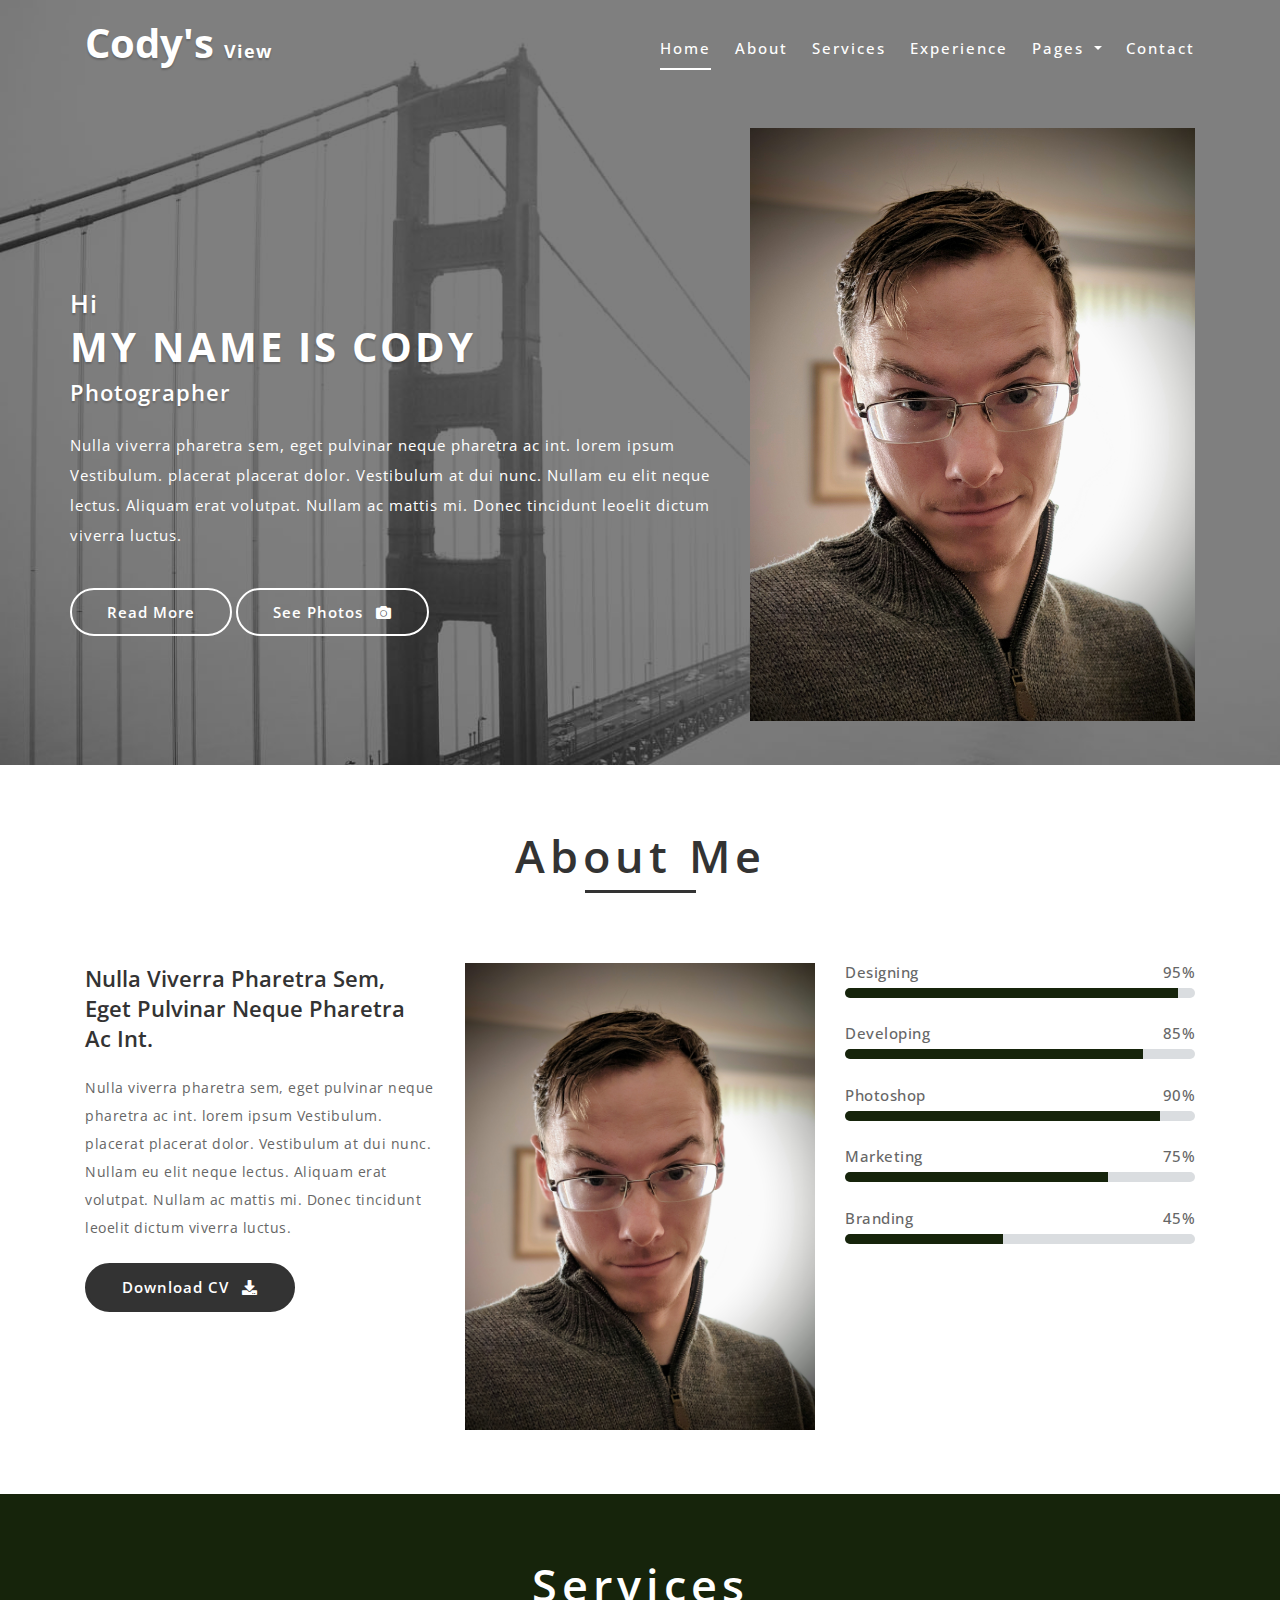
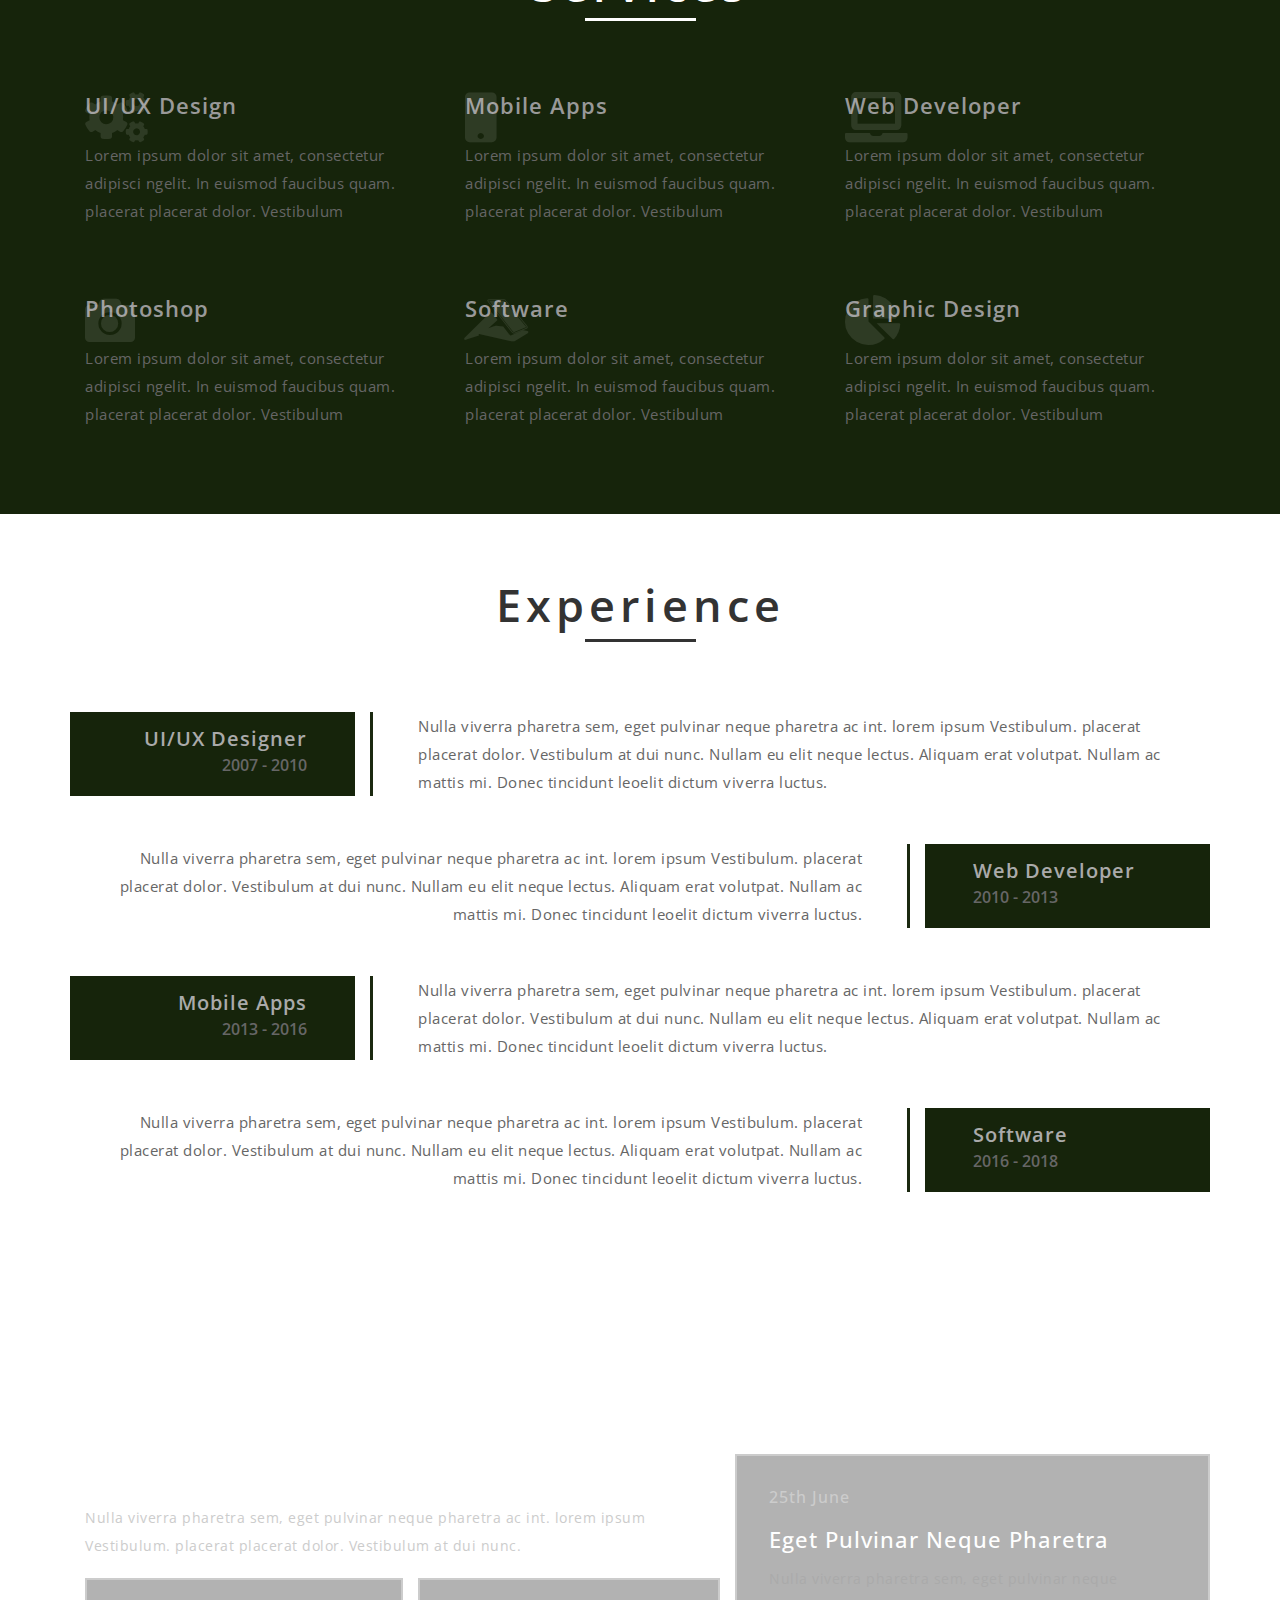
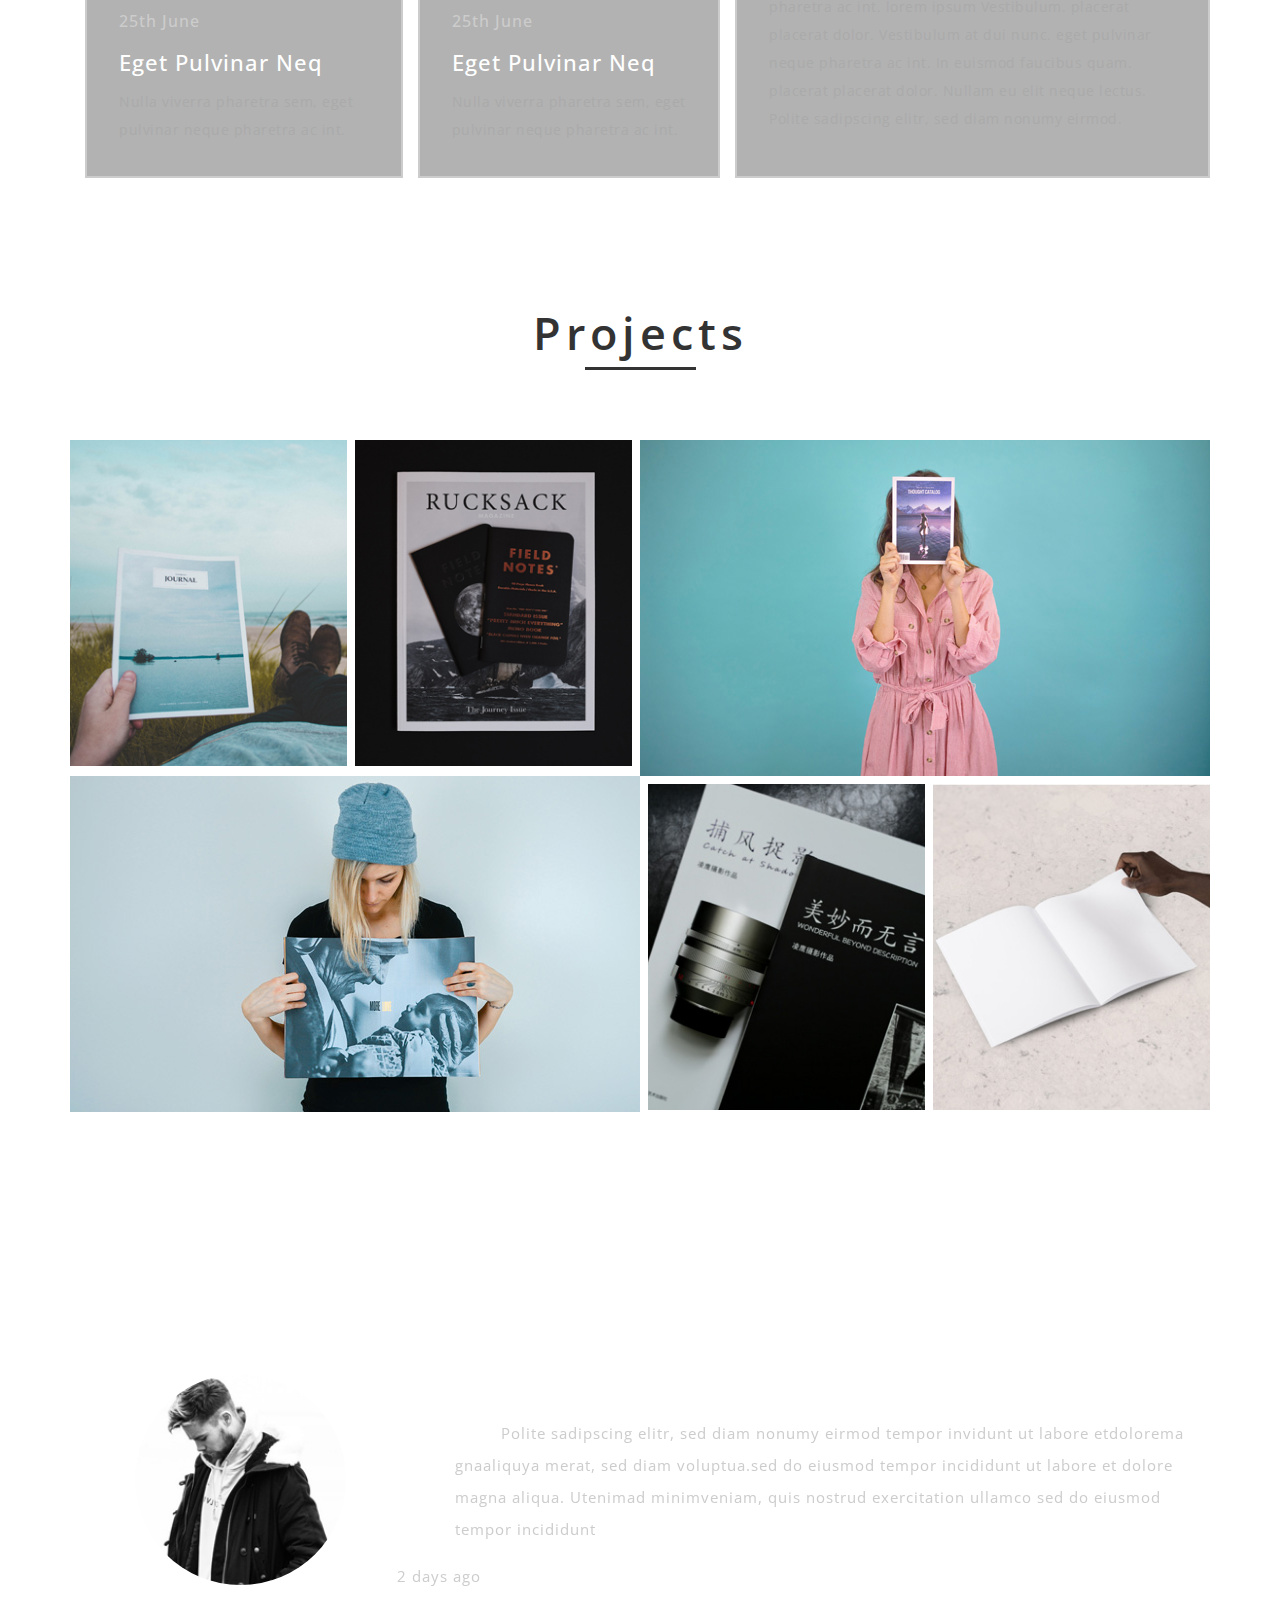
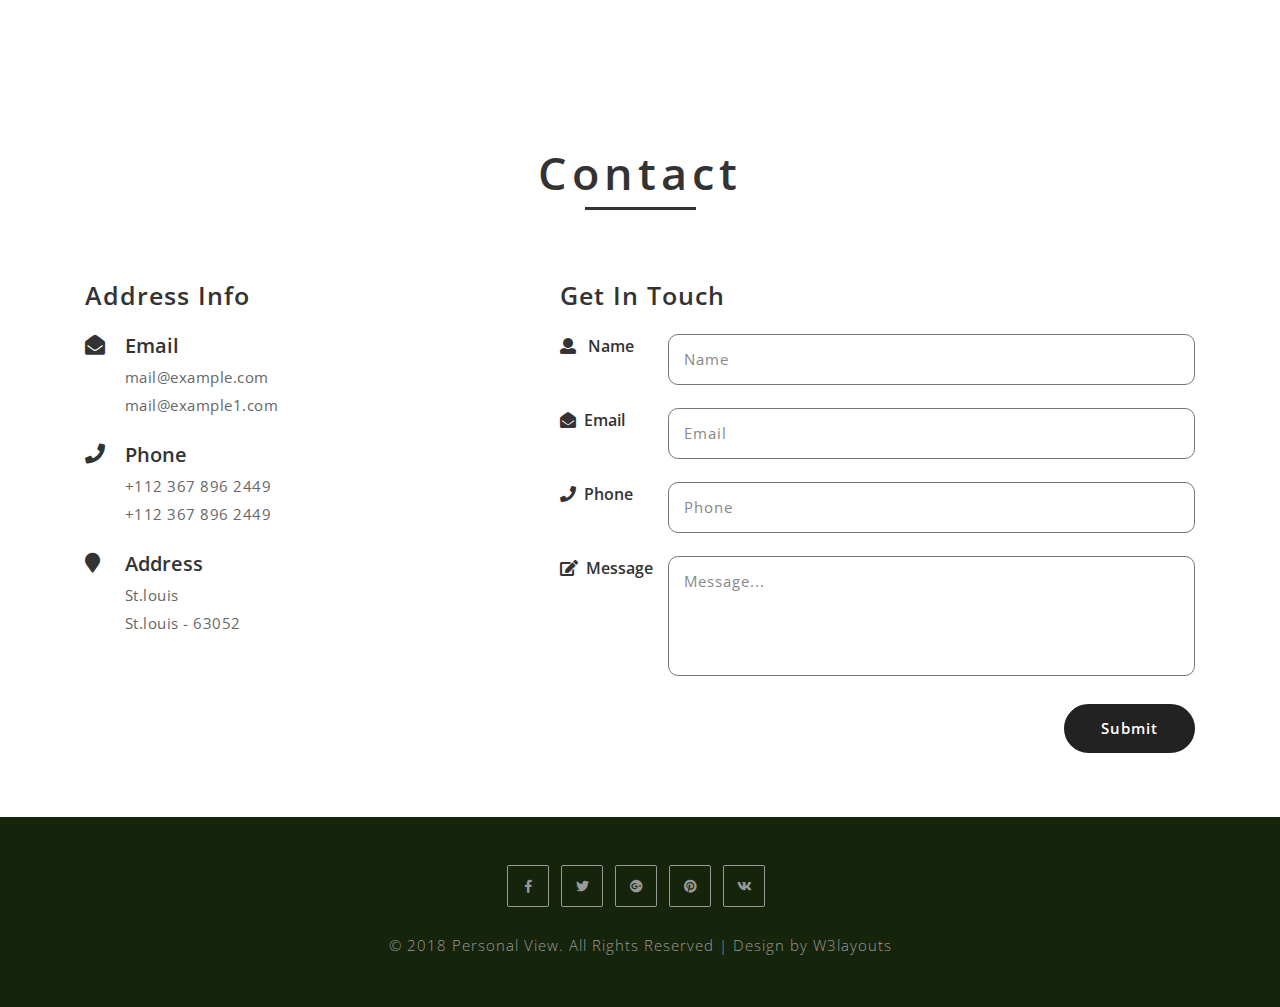
==== commit 8764b245: "slight changes to theme" ====
--- a/portfolio.html
+++ b/portfolio.html
@@ -50,7 +50,7 @@
 			<!-- logo -->
 			<h1>
 				<a class="navbar-brand" href="index.html">
-					Personal <span>View</span>
+					Cody's <span>View</span>
 				</a>
 			</h1>
 			<!-- //logo -->
--- a/css/style.css
+++ b/css/style.css
@@ -459,7 +459,7 @@
 }
 
 .progress-bar {
-    background-color: #191919;
+    background-color:#16240b;
 }
 
 .bar-grids h6 {
@@ -505,7 +505,7 @@
 
 /*--  services --*/
 .services {
-    background: #191919;
+    background: #16240b;
 }
 .service-grids {
     margin-top: 5em;
@@ -560,26 +560,26 @@
     letter-spacing: .5px;
     font-size: 15px;
     color: #666;
-    border-left: 3px solid #333;
+    border-left: 3px solid #1b2910;
     padding-left: 3em;
 }
 .exp {
     text-align: right;
     padding-right: 3em;
-     background: #222;
+     background: #16240b;
 }
 .exp-grid1 p {
     line-height: 28px;
     letter-spacing: .5px;
     font-size: 15px;
     color: #666;
-    border-right: 3px solid #333;
+    border-right: 3px solid #1b2910;
     padding-right: 3em;
     text-align: right;
 }
 .exp1 {
     padding-left: 3em;
-     background: #222;
+     background: #16240b;
 }
 /*-- //experience --*/
 
@@ -848,7 +848,7 @@
 
 /*-- footer --*/
 footer {
-    background: #191919;
+    background: #16240b;
 }
 .social ul li {
     display: inline-block;
